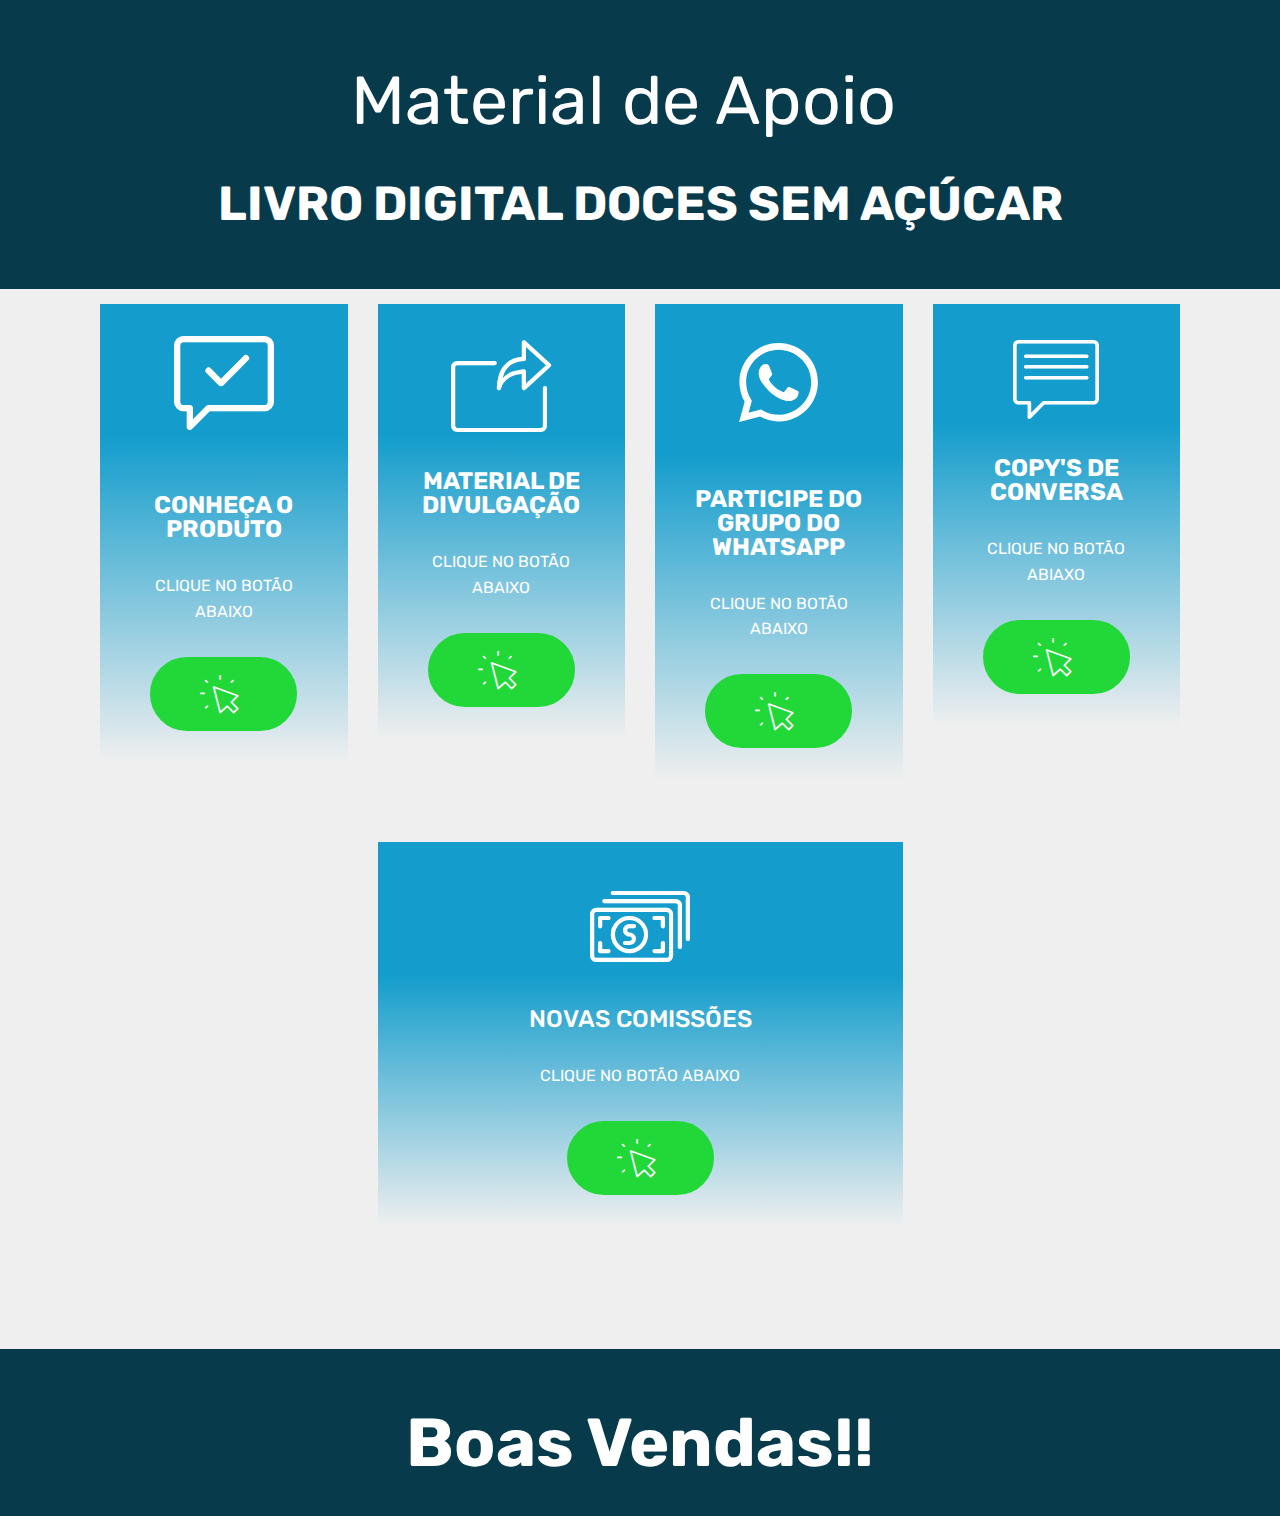
==== index.html @ 4e28b073 "create github pages" ====
<!DOCTYPE html>
<html >
<head>
  <!-- Site made with Mobirise Website Builder v4.8.10, https://mobirise.com -->
  <meta charset="UTF-8">
  <meta http-equiv="X-UA-Compatible" content="IE=edge">
  <meta name="generator" content="Mobirise v4.8.10, mobirise.com">
  <meta name="viewport" content="width=device-width, initial-scale=1, minimum-scale=1">
  <link rel="shortcut icon" href="assets/images/capa-whats-128x127.png" type="image/x-icon">
  <meta name="description" content="">
  <title>INÍCIO</title>
  <link rel="stylesheet" href="assets/web/assets/mobirise-icons/mobirise-icons.css">
  <link rel="stylesheet" href="assets/web/assets/mobirise-icons-bold/mobirise-icons-bold.css">
  <link rel="stylesheet" href="assets/tether/tether.min.css">
  <link rel="stylesheet" href="assets/bootstrap/css/bootstrap.min.css">
  <link rel="stylesheet" href="assets/bootstrap/css/bootstrap-grid.min.css">
  <link rel="stylesheet" href="assets/bootstrap/css/bootstrap-reboot.min.css">
  <link rel="stylesheet" href="assets/socicon/css/styles.css">
  <link rel="stylesheet" href="assets/theme/css/style.css">
  <link rel="stylesheet" href="assets/mobirise/css/mbr-additional.css" type="text/css">
  
  
  
</head>
<body>
  <section class="header6 cid-rafMQhbK3E" id="header6-0">

    

    

    <div class="container">
        <div class="row justify-content-md-center">
            <div class="mbr-white col-md-10">
                <h1 class="mbr-section-title align-center mbr-bold pb-3 mbr-fonts-style display-1"><span style="font-weight: normal;">Material de Apoio &nbsp;</span></h1>
                <p class="mbr-text align-center pb-3 mbr-fonts-style display-2"><strong>
                    LIVRO DIGITAL DOCES SEM AÇÚCAR</strong></p>
                
            </div>
        </div>
    </div>

    
</section>

<section class="engine"><a href="https://mobirise.info/x">css templates</a></section><section class="features8 cid-rnnFSDnAe8" id="features8-l">

    

    

    <div class="container">
        <div class="media-container-row">

            <div class="card  col-12 col-md-6 col-lg-3">
                <div class="card-img">
                    <span class="mbr-iconfont mbrib-cust-feedback" style="color: rgb(255, 255, 255); fill: rgb(255, 255, 255);"></span>
                </div>
                <div class="card-box align-center">
                    <h4 class="card-title mbr-fonts-style display-5"><strong><br></strong><strong>CONHEÇA O PRODUTO</strong></h4>
                    <p class="mbr-text mbr-fonts-style display-7">CLIQUE NO BOTÃO ABAIXO</p>
                    <div class="mbr-section-btn text-center"><a href="page2.html" class="btn btn-primary display-5" target="_blank"><span class="mbri-cursor-click mbr-iconfont mbr-iconfont-btn"></span></a></div>
                </div>
            </div>

            <div class="card  col-12 col-md-6 col-lg-3">
                <div class="card-img">
                    <span class="mbr-iconfont mbri-share"></span>
                </div>
                <div class="card-box align-center">
                    <h4 class="card-title mbr-fonts-style display-5"><strong>MATERIAL DE DIVULGAÇÃO</strong></h4>
                    <p class="mbr-text mbr-fonts-style display-7">
                       CLIQUE NO BOTÃO ABAIXO</p>
                    <div class="mbr-section-btn text-center"><a href="https://drive.google.com/open?id=1034_V_JRav3kdyTgmkPBd9YneUHSUK59" class="btn btn-primary display-5" target="_blank"><span class="mbri-cursor-click mbr-iconfont mbr-iconfont-btn"></span></a></div>
                </div>
            </div>

            <div class="card  col-12 col-md-6 col-lg-3">
                <div class="card-img">
                    <span class="mbr-iconfont socicon-whatsapp socicon" style="font-size: 79px;"></span>
                </div>
                <div class="card-box align-center">
                    <h4 class="card-title mbr-fonts-style display-5"><strong>PARTICIPE DO GRUPO DO WHATSAPP</strong></h4>
                    <p class="mbr-text mbr-fonts-style display-7">
                       CLIQUE NO BOTÃO ABAIXO</p>
                    <div class="mbr-section-btn text-center"><a href="https://chat.whatsapp.com/KhTKOtwHlENETeVTt1AM4Q " class="btn btn-primary display-5" target="_blank"><span class="mbri-cursor-click mbr-iconfont mbr-iconfont-btn"></span></a></div>
                </div>
            </div>

            <div class="card  col-12 col-md-6 col-lg-3">
                <div class="card-img">
                    <span class="mbr-iconfont mbri-chat" style="font-size: 86px;"></span>
                </div>
                <div class="card-box align-center">
                    <h4 class="card-title mbr-fonts-style display-5"><strong>COPY'S DE CONVERSA</strong></h4>
                    <p class="mbr-text mbr-fonts-style display-7">
                       CLIQUE NO BOTÃO ABIAXO</p>
                    <div class="mbr-section-btn text-center"><a href="page1.html" class="btn btn-primary display-5" target="_blank"><span class="mbri-cursor-click mbr-iconfont mbr-iconfont-btn"></span></a></div>
                </div>
            </div>
        </div>
    </div>
</section>

<section class="features8 cid-rns44a1YIl" id="features8-x">

    

    

    <div class="container">
        <div class="media-container-row">

            <div class="card  col-12 col-md-6">
                <div class="card-img">
                    <span class="mbr-iconfont mbri-cash"></span>
                </div>
                <div class="card-box align-center">
                    <h4 class="card-title mbr-fonts-style display-5">
                        NOVAS COMISSÕES</h4>
                    <p class="mbr-text mbr-fonts-style display-7">
                       CLIQUE NO BOTÃO ABAIXO</p>
                    <div class="mbr-section-btn text-center"><a href="http://mon.net.br/at83p" class="btn btn-primary display-5" target="_blank"><span class="mbri-cursor-click mbr-iconfont mbr-iconfont-btn"></span></a></div>
                </div>
            </div>

            

            

            
        </div>
    </div>
</section>

<section class="mbr-section content5 cid-ragQGUUeMV" id="content5-6">

    

    

    <div class="container">
        <div class="media-container-row">
            <div class="title col-12 col-md-8">
                <h2 class="align-center mbr-bold mbr-white pb-3 mbr-fonts-style display-1">Boas Vendas!!</h2>
                
                
                
            </div>
        </div>
    </div>
</section>


  <script src="assets/web/assets/jquery/jquery.min.js"></script>
  <script src="assets/popper/popper.min.js"></script>
  <script src="assets/tether/tether.min.js"></script>
  <script src="assets/bootstrap/js/bootstrap.min.js"></script>
  <script src="assets/smoothscroll/smooth-scroll.js"></script>
  <script src="assets/theme/js/script.js"></script>
  
  
</body>
</html>
---- assets/web/assets/mobirise-icons/mobirise-icons.css ----
@font-face {
  font-family: 'MobiriseIcons';
  src:  url('mobirise-icons.eot?spat4u');
  src:  url('mobirise-icons.eot?spat4u#iefix') format('embedded-opentype'),
    url('mobirise-icons.ttf?spat4u') format('truetype'),
    url('mobirise-icons.woff?spat4u') format('woff'),
    url('mobirise-icons.svg?spat4u#MobiriseIcons') format('svg');
  font-weight: normal;
  font-style: normal;
}

[class^="mbri-"], [class*=" mbri-"] {
  /* use !important to prevent issues with browser extensions that change fonts */
  font-family: MobiriseIcons !important;
  speak: none;
  font-style: normal;
  font-weight: normal;
  font-variant: normal;
  text-transform: none;
  line-height: 1;

  /* Better Font Rendering =========== */
  -webkit-font-smoothing: antialiased;
  -moz-osx-font-smoothing: grayscale;
}

.mbri-add-submenu:before {
  content: "\e900";
}
.mbri-alert:before {
  content: "\e901";
}
.mbri-align-center:before {
  content: "\e902";
}
.mbri-align-justify:before {
  content: "\e903";
}
.mbri-align-left:before {
  content: "\e904";
}
.mbri-align-right:before {
  content: "\e905";
}
.mbri-android:before {
  content: "\e906";
}
.mbri-apple:before {
  content: "\e907";
}
.mbri-arrow-down:before {
  content: "\e908";
}
.mbri-arrow-next:before {
  content: "\e909";
}
.mbri-arrow-prev:before {
  content: "\e90a";
}
.mbri-arrow-up:before {
  content: "\e90b";
}
.mbri-bold:before {
  content: "\e90c";
}
.mbri-bookmark:before {
  content: "\e90d";
}
.mbri-bootstrap:before {
  content: "\e90e";
}
.mbri-briefcase:before {
  content: "\e90f";
}
.mbri-browse:before {
  content: "\e910";
}
.mbri-bulleted-list:before {
  content: "\e911";
}
.mbri-calendar:before {
  content: "\e912";
}
.mbri-camera:before {
  content: "\e913";
}
.mbri-cart-add:before {
  content: "\e914";
}
.mbri-cart-full:before {
  content: "\e915";
}
.mbri-cash:before {
  content: "\e916";
}
.mbri-change-style:before {
  content: "\e917";
}
.mbri-chat:before {
  content: "\e918";
}
.mbri-clock:before {
  content: "\e919";
}
.mbri-close:before {
  content: "\e91a";
}
.mbri-cloud:before {
  content: "\e91b";
}
.mbri-code:before {
  content: "\e91c";
}
.mbri-contact-form:before {
  content: "\e91d";
}
.mbri-credit-card:before {
  content: "\e91e";
}
.mbri-cursor-click:before {
  content: "\e91f";
}
.mbri-cust-feedback:before {
  content: "\e920";
}
.mbri-database:before {
  content: "\e921";
}
.mbri-delivery:before {
  content: "\e922";
}
.mbri-desktop:before {
  content: "\e923";
}
.mbri-devices:before {
  content: "\e924";
}
.mbri-down:before {
  content: "\e925";
}
.mbri-download:before {
  content: "\e989";
}
.mbri-drag-n-drop:before {
  content: "\e927";
}
.mbri-drag-n-drop2:before {
  content: "\e928";
}
.mbri-edit:before {
  content: "\e929";
}
.mbri-edit2:before {
  content: "\e92a";
}
.mbri-error:before {
  content: "\e92b";
}
.mbri-extension:before {
  content: "\e92c";
}
.mbri-features:before {
  content: "\e92d";
}
.mbri-file:before {
  content: "\e92e";
}
.mbri-flag:before {
  content: "\e92f";
}
.mbri-folder:before {
  content: "\e930";
}
.mbri-gift:before {
  content: "\e931";
}
.mbri-github:before {
  content: "\e932";
}
.mbri-globe:before {
  content: "\e933";
}
.mbri-globe-2:before {
  content: "\e934";
}
.mbri-growing-chart:before {
  content: "\e935";
}
.mbri-hearth:before {
  content: "\e936";
}
.mbri-help:before {
  content: "\e937";
}
.mbri-home:before {
  content: "\e938";
}
.mbri-hot-cup:before {
  content: "\e939";
}
.mbri-idea:before {
  content: "\e93a";
}
.mbri-image-gallery:before {
  content: "\e93b";
}
.mbri-image-slider:before {
  content: "\e93c";
}
.mbri-info:before {
  content: "\e93d";
}
.mbri-italic:before {
  content: "\e93e";
}
.mbri-key:before {
  content: "\e93f";
}
.mbri-laptop:before {
  content: "\e940";
}
.mbri-layers:before {
  content: "\e941";
}
.mbri-left-right:before {
  content: "\e942";
}
.mbri-left:before {
  content: "\e943";
}
.mbri-letter:before {
  content: "\e944";
}
.mbri-like:before {
  content: "\e945";
}
.mbri-link:before {
  content: "\e946";
}
.mbri-lock:before {
  content: "\e947";
}
.mbri-login:before {
  content: "\e948";
}
.mbri-logout:before {
  content: "\e949";
}
.mbri-magic-stick:before {
  content: "\e94a";
}
.mbri-map-pin:before {
  content: "\e94b";
}
.mbri-menu:before {
  content: "\e94c";
}
.mbri-mobile:before {
  content: "\e94d";
}
.mbri-mobile2:before {
  content: "\e94e";
}
.mbri-mobirise:before {
  content: "\e94f";
}
.mbri-more-horizontal:before {
  content: "\e950";
}
.mbri-more-vertical:before {
  content: "\e951";
}
.mbri-music:before {
  content: "\e952";
}
.mbri-new-file:before {
  content: "\e953";
}
.mbri-numbered-list:before {
  content: "\e954";
}
.mbri-opened-folder:before {
  content: "\e955";
}
.mbri-pages:before {
  content: "\e956";
}
.mbri-paper-plane:before {
  content: "\e957";
}
.mbri-paperclip:before {
  content: "\e958";
}
.mbri-photo:before {
  content: "\e959";
}
.mbri-photos:before {
  content: "\e95a";
}
.mbri-pin:before {
  content: "\e95b";
}
.mbri-play:before {
  content: "\e95c";
}
.mbri-plus:before {
  content: "\e95d";
}
.mbri-preview:before {
  content: "\e95e";
}
.mbri-print:before {
  content: "\e95f";
}
.mbri-protect:before {
  content: "\e960";
}
.mbri-question:before {
  content: "\e961";
}
.mbri-quote-left:before {
  content: "\e962";
}
.mbri-quote-right:before {
  content: "\e963";
}
.mbri-refresh:before {
  content: "\e964";
}
.mbri-responsive:before {
  content: "\e965";
}
.mbri-right:before {
  content: "\e966";
}
.mbri-rocket:before {
  content: "\e967";
}
.mbri-sad-face:before {
  content: "\e968";
}
.mbri-sale:before {
  content: "\e969";
}
.mbri-save:before {
  content: "\e96a";
}
.mbri-search:before {
  content: "\e96b";
}
.mbri-setting:before {
  content: "\e96c";
}
.mbri-setting2:before {
  content: "\e96d";
}
.mbri-setting3:before {
  content: "\e96e";
}
.mbri-share:before {
  content: "\e96f";
}
.mbri-shopping-bag:before {
  content: "\e970";
}
.mbri-shopping-basket:before {
  content: "\e971";
}
.mbri-shopping-cart:before {
  content: "\e972";
}
.mbri-sites:before {
  content: "\e973";
}
.mbri-smile-face:before {
  content: "\e974";
}
.mbri-speed:before {
  content: "\e975";
}
.mbri-star:before {
  content: "\e976";
}
.mbri-success:before {
  content: "\e977";
}
.mbri-sun:before {
  content: "\e978";
}
.mbri-sun2:before {
  content: "\e979";
}
.mbri-tablet:before {
  content: "\e97a";
}
.mbri-tablet-vertical:before {
  content: "\e97b";
}
.mbri-target:before {
  content: "\e97c";
}
.mbri-timer:before {
  content: "\e97d";
}
.mbri-to-ftp:before {
  content: "\e97e";
}
.mbri-to-local-drive:before {
  content: "\e97f";
}
.mbri-touch-swipe:before {
  content: "\e980";
}
.mbri-touch:before {
  content: "\e981";
}
.mbri-trash:before {
  content: "\e982";
}
.mbri-underline:before {
  content: "\e983";
}
.mbri-unlink:before {
  content: "\e984";
}
.mbri-unlock:before {
  content: "\e985";
}
.mbri-up-down:before {
  content: "\e986";
}
.mbri-up:before {
  content: "\e987";
}
.mbri-update:before {
  content: "\e988";
}
.mbri-upload:before {
 content: "\e926"; 
}
.mbri-user:before {
  content: "\e98a";
}
.mbri-user2:before {
  content: "\e98b";
}
.mbri-users:before {
  content: "\e98c";
}
.mbri-video:before {
  content: "\e98d";
}
.mbri-video-play:before {
  content: "\e98e";
}
.mbri-watch:before {
  content: "\e98f";
}
.mbri-website-theme:before {
  content: "\e990";
}
.mbri-wifi:before {
  content: "\e991";
}
.mbri-windows:before {
  content: "\e992";
}
.mbri-zoom-out:before {
  content: "\e993";
}
.mbri-redo:before {
  content: "\e994";
}
.mbri-undo:before {
  content: "\e995";
}
---- assets/web/assets/mobirise-icons-bold/mobirise-icons-bold.css ----
@font-face {
  font-family: 'mobirise-icons-bold';
  src:  url('mobirise-icons-bold.eot?m1l4yr');
  src:  url('mobirise-icons-bold.eot?m1l4yr#iefix') format('embedded-opentype'),
    url('mobirise-icons-bold.ttf?m1l4yr') format('truetype'),
    url('mobirise-icons-bold.woff?m1l4yr') format('woff'),
    url('mobirise-icons-bold.svg?m1l4yr#mobirise-icons-bold') format('svg');
  font-weight: normal;
  font-style: normal;
}

[class^="mbrib-"], [class*="mbrib-"] {
  /* use !important to prevent issues with browser extensions that change fonts */
  font-family: 'mobirise-icons-bold' !important;
  speak: none;
  font-style: normal;
  font-weight: normal;
  font-variant: normal;
  text-transform: none;
  line-height: 1;

  /* Better Font Rendering =========== */
  -webkit-font-smoothing: antialiased;
  -moz-osx-font-smoothing: grayscale;
}

.mbrib-add-submenu:before {
  content: "\e900";
}
.mbrib-alert:before {
  content: "\e901";
}
.mbrib-align-center:before {
  content: "\e902";
}
.mbrib-align-justify:before {
  content: "\e903";
}
.mbrib-align-left:before {
  content: "\e904";
}
.mbrib-align-right:before {
  content: "\e905";
}
.mbrib-android:before {
  content: "\e906";
}
.mbrib-apple:before {
  content: "\e907";
}
.mbrib-arrow-down:before {
  content: "\e908";
}
.mbrib-arrow-next:before {
  content: "\e909";
}
.mbrib-arrow-prev:before {
  content: "\e90a";
}
.mbrib-arrow-up:before {
  content: "\e90b";
}
.mbrib-bold:before {
  content: "\e90c";
}
.mbrib-bookmark:before {
  content: "\e90d";
}
.mbrib-bootstrap:before {
  content: "\e90e";
}
.mbrib-briefcase:before {
  content: "\e90f";
}
.mbrib-browse:before {
  content: "\e910";
}
.mbrib-bulleted-list:before {
  content: "\e911";
}
.mbrib-calendar:before {
  content: "\e912";
}
.mbrib-camera:before {
  content: "\e913";
}
.mbrib-cart-add:before {
  content: "\e914";
}
.mbrib-cart-full:before {
  content: "\e915";
}
.mbrib-cash:before {
  content: "\e916";
}
.mbrib-change-style:before {
  content: "\e917";
}
.mbrib-chat:before {
  content: "\e918";
}
.mbrib-clock:before {
  content: "\e919";
}
.mbrib-close:before {
  content: "\e91a";
}
.mbrib-cloud:before {
  content: "\e91b";
}
.mbrib-code:before {
  content: "\e91c";
}
.mbrib-contact-form:before {
  content: "\e91d";
}
.mbrib-credit-card:before {
  content: "\e91e";
}
.mbrib-cursor-click:before {
  content: "\e91f";
}
.mbrib-cust-feedback:before {
  content: "\e920";
}
.mbrib-database:before {
  content: "\e921";
}
.mbrib-delivery:before {
  content: "\e922";
}
.mbrib-desktop:before {
  content: "\e923";
}
.mbrib-devices:before {
  content: "\e924";
}
.mbrib-down:before {
  content: "\e925";
}
.mbrib-download:before {
  content: "\e926";
}
.mbrib-drag-n-drop:before {
  content: "\e927";
}
.mbrib-drag-n-drop2:before {
  content: "\e928";
}
.mbrib-edit:before {
  content: "\e929";
}
.mbrib-edit2:before {
  content: "\e92a";
}
.mbrib-error:before {
  content: "\e92b";
}
.mbrib-extension:before {
  content: "\e92c";
}
.mbrib-features:before {
  content: "\e92d";
}
.mbrib-file:before {
  content: "\e92e";
}
.mbrib-flag:before {
  content: "\e92f";
}
.mbrib-folder:before {
  content: "\e930";
}
.mbrib-gift:before {
  content: "\e931";
}
.mbrib-github:before {
  content: "\e932";
}
.mbrib-globe-2:before {
  content: "\e933";
}
.mbrib-globe:before {
  content: "\e934";
}
.mbrib-growing-chart:before {
  content: "\e935";
}
.mbrib-hearth:before {
  content: "\e936";
}
.mbrib-help:before {
  content: "\e937";
}
.mbrib-home:before {
  content: "\e938";
}
.mbrib-hot-cup:before {
  content: "\e939";
}
.mbrib-idea:before {
  content: "\e93a";
}
.mbrib-image-gallery:before {
  content: "\e93b";
}
.mbrib-image-slider:before {
  content: "\e93c";
}
.mbrib-info:before {
  content: "\e93d";
}
.mbrib-italic:before {
  content: "\e93e";
}
.mbrib-key:before {
  content: "\e93f";
}
.mbrib-laptop:before {
  content: "\e940";
}
.mbrib-layers:before {
  content: "\e941";
}
.mbrib-left-right:before {
  content: "\e942";
}
.mbrib-left:before {
  content: "\e943";
}
.mbrib-letter:before {
  content: "\e944";
}
.mbrib-like:before {
  content: "\e945";
}
.mbrib-link:before {
  content: "\e946";
}
.mbrib-lock:before {
  content: "\e947";
}
.mbrib-login:before {
  content: "\e948";
}
.mbrib-logout:before {
  content: "\e949";
}
.mbrib-magic-stick:before {
  content: "\e94a";
}
.mbrib-map-pin:before {
  content: "\e94b";
}
.mbrib-menu:before {
  content: "\e94c";
}
.mbrib-mobile:before {
  content: "\e94d";
}
.mbrib-mobile2:before {
  content: "\e94e";
}
.mbrib-mobirise:before {
  content: "\e94f";
}
.mbrib-more-horizontal:before {
  content: "\e950";
}
.mbrib-more-vertical:before {
  content: "\e951";
}
.mbrib-music:before {
  content: "\e952";
}
.mbrib-new-file:before {
  content: "\e953";
}
.mbrib-numbered-list:before {
  content: "\e954";
}
.mbrib-opened-folder:before {
  content: "\e955";
}
.mbrib-pages:before {
  content: "\e956";
}
.mbrib-paper-plane:before {
  content: "\e957";
}
.mbrib-paperclip:before {
  content: "\e958";
}
.mbrib-photo:before {
  content: "\e959";
}
.mbrib-photos:before {
  content: "\e95a";
}
.mbrib-pin:before {
  content: "\e95b";
}
.mbrib-play:before {
  content: "\e95c";
}
.mbrib-plus:before {
  content: "\e95d";
}
.mbrib-preview:before {
  content: "\e95e";
}
.mbrib-print:before {
  content: "\e95f";
}
.mbrib-protect:before {
  content: "\e960";
}
.mbrib-question:before {
  content: "\e961";
}
.mbrib-quote-left:before {
  content: "\e962";
}
.mbrib-quote-right:before {
  content: "\e963";
}
.mbrib-redo:before {
  content: "\e964";
}
.mbrib-refresh:before {
  content: "\e965";
}
.mbrib-responsive:before {
  content: "\e966";
}
.mbrib-right:before {
  content: "\e967";
}
.mbrib-rocket:before {
  content: "\e968";
}
.mbrib-sad-face:before {
  content: "\e969";
}
.mbrib-sale:before {
  content: "\e96a";
}
.mbrib-save:before {
  content: "\e96b";
}
.mbrib-search:before {
  content: "\e96c";
}
.mbrib-setting:before {
  content: "\e96d";
}
.mbrib-setting2:before {
  content: "\e96e";
}
.mbrib-setting3:before {
  content: "\e96f";
}
.mbrib-share:before {
  content: "\e970";
}
.mbrib-shopping-bag:before {
  content: "\e971";
}
.mbrib-shopping-basket:before {
  content: "\e972";
}
.mbrib-shopping-cart:before {
  content: "\e973";
}
.mbrib-sites:before {
  content: "\e974";
}
.mbrib-smile-face:before {
  content: "\e975";
}
.mbrib-speed:before {
  content: "\e976";
}
.mbrib-star:before {
  content: "\e977";
}
.mbrib-success:before {
  content: "\e978";
}
.mbrib-sun:before {
  content: "\e979";
}
.mbrib-sun2:before {
  content: "\e97a";
}
.mbrib-tablet-vertical:before {
  content: "\e97b";
}
.mbrib-tablet:before {
  content: "\e97c";
}
.mbrib-target:before {
  content: "\e97d";
}
.mbrib-timer:before {
  content: "\e97e";
}
.mbrib-to-ftp:before {
  content: "\e97f";
}
.mbrib-to-local-drive:before {
  content: "\e980";
}
.mbrib-touch-swipe:before {
  content: "\e981";
}
.mbrib-touch:before {
  content: "\e982";
}
.mbrib-trash:before {
  content: "\e983";
}
.mbrib-underline:before {
  content: "\e984";
}
.mbrib-undo:before {
  content: "\e985";
}
.mbrib-unlink:before {
  content: "\e986";
}
.mbrib-unlock:before {
  content: "\e987";
}
.mbrib-up-down:before {
  content: "\e988";
}
.mbrib-up:before {
  content: "\e989";
}
.mbrib-update:before {
  content: "\e98a";
}
.mbrib-upload:before {
  content: "\e98b";
}
.mbrib-user:before {
  content: "\e98c";
}
.mbrib-user2:before {
  content: "\e98d";
}
.mbrib-users:before {
  content: "\e98e";
}
.mbrib-video-play:before {
  content: "\e98f";
}
.mbrib-video:before {
  content: "\e990";
}
.mbrib-watch:before {
  content: "\e991";
}
.mbrib-website-theme:before {
  content: "\e992";
}
.mbrib-wifi:before {
  content: "\e993";
}
.mbrib-windows:before {
  content: "\e994";
}
.mbrib-zoom-out:before {
  content: "\e995";
}
---- assets/socicon/css/styles.css ----
@charset "UTF-8";

@font-face {
  font-family: "socicon";
  src:url("../fonts/socicon.eot");
  src:url("../fonts/socicon.eot?#iefix") format("embedded-opentype"),
    url("../fonts/socicon.woff") format("woff"),
    url("../fonts/socicon.ttf") format("truetype"),
    url("../fonts/socicon.svg#socicon") format("svg");
  font-weight: normal;
  font-style: normal;

}

[data-icon]:before {
  font-family: "socicon" !important;
  content: attr(data-icon);
  font-style: normal !important;
  font-weight: normal !important;
  font-variant: normal !important;
  text-transform: none !important;
  speak: none;
  line-height: 1;
  -webkit-font-smoothing: antialiased;
  -moz-osx-font-smoothing: grayscale;
}

[class^="socicon-"]:before,
[class*=" socicon-"]:before {
  font-family: "socicon" !important;
  font-style: normal !important;
  font-weight: normal !important;
  font-variant: normal !important;
  text-transform: none !important;
  speak: none;
  line-height: 1;
  -webkit-font-smoothing: antialiased;
  -moz-osx-font-smoothing: grayscale;
}

.socicon-modelmayhem:before {
  content: "\e000";
}
.socicon-mixcloud:before {
  content: "\e001";
}
.socicon-drupal:before {
  content: "\e002";
}
.socicon-swarm:before {
  content: "\e003";
}
.socicon-istock:before {
  content: "\e004";
}
.socicon-yammer:before {
  content: "\e005";
}
.socicon-ello:before {
  content: "\e006";
}
.socicon-stackoverflow:before {
  content: "\e007";
}
.socicon-persona:before {
  content: "\e008";
}
.socicon-triplej:before {
  content: "\e009";
}
.socicon-houzz:before {
  content: "\e00a";
}
.socicon-rss:before {
  content: "\e00b";
}
.socicon-paypal:before {
  content: "\e00c";
}
.socicon-odnoklassniki:before {
  content: "\e00d";
}
.socicon-airbnb:before {
  content: "\e00e";
}
.socicon-periscope:before {
  content: "\e00f";
}
.socicon-outlook:before {
  content: "\e010";
}
.socicon-coderwall:before {
  content: "\e011";
}
.socicon-tripadvisor:before {
  content: "\e012";
}
.socicon-appnet:before {
  content: "\e013";
}
.socicon-goodreads:before {
  content: "\e014";
}
.socicon-tripit:before {
  content: "\e015";
}
.socicon-lanyrd:before {
  content: "\e016";
}
.socicon-slideshare:before {
  content: "\e017";
}
.socicon-buffer:before {
  content: "\e018";
}
.socicon-disqus:before {
  content: "\e019";
}
.socicon-vkontakte:before {
  content: "\e01a";
}
.socicon-whatsapp:before {
  content: "\e01b";
}
.socicon-patreon:before {
  content: "\e01c";
}
.socicon-storehouse:before {
  content: "\e01d";
}
.socicon-pocket:before {
  content: "\e01e";
}
.socicon-mail:before {
  content: "\e01f";
}
.socicon-blogger:before {
  content: "\e020";
}
.socicon-technorati:before {
  content: "\e021";
}
.socicon-reddit:before {
  content: "\e022";
}
.socicon-dribbble:before {
  content: "\e023";
}
.socicon-stumbleupon:before {
  content: "\e024";
}
.socicon-digg:before {
  content: "\e025";
}
.socicon-envato:before {
  content: "\e026";
}
.socicon-behance:before {
  content: "\e027";
}
.socicon-delicious:before {
  content: "\e028";
}
.socicon-deviantart:before {
  content: "\e029";
}
.socicon-forrst:before {
  content: "\e02a";
}
.socicon-play:before {
  content: "\e02b";
}
.socicon-zerply:before {
  content: "\e02c";
}
.socicon-wikipedia:before {
  content: "\e02d";
}
.socicon-apple:before {
  content: "\e02e";
}
.socicon-flattr:before {
  content: "\e02f";
}
.socicon-github:before {
  content: "\e030";
}
.socicon-renren:before {
  content: "\e031";
}
.socicon-friendfeed:before {
  content: "\e032";
}
.socicon-newsvine:before {
  content: "\e033";
}
.socicon-identica:before {
  content: "\e034";
}
.socicon-bebo:before {
  content: "\e035";
}
.socicon-zynga:before {
  content: "\e036";
}
.socicon-steam:before {
  content: "\e037";
}
.socicon-xbox:before {
  content: "\e038";
}
.socicon-windows:before {
  content: "\e039";
}
.socicon-qq:before {
  content: "\e03a";
}
.socicon-douban:before {
  content: "\e03b";
}
.socicon-meetup:before {
  content: "\e03c";
}
.socicon-playstation:before {
  content: "\e03d";
}
.socicon-android:before {
  content: "\e03e";
}
.socicon-snapchat:before {
  content: "\e03f";
}
.socicon-twitter:before {
  content: "\e040";
}
.socicon-facebook:before {
  content: "\e041";
}
.socicon-googleplus:before {
  content: "\e042";
}
.socicon-pinterest:before {
  content: "\e043";
}
.socicon-foursquare:before {
  content: "\e044";
}
.socicon-yahoo:before {
  content: "\e045";
}
.socicon-skype:before {
  content: "\e046";
}
.socicon-yelp:before {
  content: "\e047";
}
.socicon-feedburner:before {
  content: "\e048";
}
.socicon-linkedin:before {
  content: "\e049";
}
.socicon-viadeo:before {
  content: "\e04a";
}
.socicon-xing:before {
  content: "\e04b";
}
.socicon-myspace:before {
  content: "\e04c";
}
.socicon-soundcloud:before {
  content: "\e04d";
}
.socicon-spotify:before {
  content: "\e04e";
}
.socicon-grooveshark:before {
  content: "\e04f";
}
.socicon-lastfm:before {
  content: "\e050";
}
.socicon-youtube:before {
  content: "\e051";
}
.socicon-vimeo:before {
  content: "\e052";
}
.socicon-dailymotion:before {
  content: "\e053";
}
.socicon-vine:before {
  content: "\e054";
}
.socicon-flickr:before {
  content: "\e055";
}
.socicon-500px:before {
  content: "\e056";
}
.socicon-wordpress:before {
  content: "\e058";
}
.socicon-tumblr:before {
  content: "\e059";
}
.socicon-twitch:before {
  content: "\e05a";
}
.socicon-8tracks:before {
  content: "\e05b";
}
.socicon-amazon:before {
  content: "\e05c";
}
.socicon-icq:before {
  content: "\e05d";
}
.socicon-smugmug:before {
  content: "\e05e";
}
.socicon-ravelry:before {
  content: "\e05f";
}
.socicon-weibo:before {
  content: "\e060";
}
.socicon-baidu:before {
  content: "\e061";
}
.socicon-angellist:before {
  content: "\e062";
}
.socicon-ebay:before {
  content: "\e063";
}
.socicon-imdb:before {
  content: "\e064";
}
.socicon-stayfriends:before {
  content: "\e065";
}
.socicon-residentadvisor:before {
  content: "\e066";
}
.socicon-google:before {
  content: "\e067";
}
.socicon-yandex:before {
  content: "\e068";
}
.socicon-sharethis:before {
  content: "\e069";
}
.socicon-bandcamp:before {
  content: "\e06a";
}
.socicon-itunes:before {
  content: "\e06b";
}
.socicon-deezer:before {
  content: "\e06c";
}
.socicon-telegram:before {
  content: "\e06e";
}
.socicon-openid:before {
  content: "\e06f";
}
.socicon-amplement:before {
  content: "\e070";
}
.socicon-viber:before {
  content: "\e071";
}
.socicon-zomato:before {
  content: "\e072";
}
.socicon-draugiem:before {
  content: "\e074";
}
.socicon-endomodo:before {
  content: "\e075";
}
.socicon-filmweb:before {
  content: "\e076";
}
.socicon-stackexchange:before {
  content: "\e077";
}
.socicon-wykop:before {
  content: "\e078";
}
.socicon-teamspeak:before {
  content: "\e079";
}
.socicon-teamviewer:before {
  content: "\e07a";
}
.socicon-ventrilo:before {
  content: "\e07b";
}
.socicon-younow:before {
  content: "\e07c";
}
.socicon-raidcall:before {
  content: "\e07d";
}
.socicon-mumble:before {
  content: "\e07e";
}
.socicon-medium:before {
  content: "\e06d";
}
.socicon-bebee:before {
  content: "\e07f";
}
.socicon-hitbox:before {
  content: "\e080";
}
.socicon-reverbnation:before {
  content: "\e081";
}
.socicon-formulr:before {
  content: "\e082";
}
.socicon-instagram:before {
  content: "\e057";
}
.socicon-battlenet:before {
  content: "\e083";
}
.socicon-chrome:before {
  content: "\e084";
}
.socicon-discord:before {
  content: "\e086";
}
.socicon-issuu:before {
  content: "\e087";
}
.socicon-macos:before {
  content: "\e088";
}
.socicon-firefox:before {
  content: "\e089";
}
.socicon-opera:before {
  content: "\e08d";
}
.socicon-keybase:before {
  content: "\e090";
}
.socicon-alliance:before {
  content: "\e091";
}
.socicon-livejournal:before {
  content: "\e092";
}
.socicon-googlephotos:before {
  content: "\e093";
}
.socicon-horde:before {
  content: "\e094";
}
.socicon-etsy:before {
  content: "\e095";
}
.socicon-zapier:before {
  content: "\e096";
}
.socicon-google-scholar:before {
  content: "\e097";
}
.socicon-researchgate:before {
  content: "\e098";
}
.socicon-wechat:before {
  content: "\e099";
}
.socicon-strava:before {
  content: "\e09a";
}
.socicon-line:before {
  content: "\e09b";
}
.socicon-lyft:before {
  content: "\e09c";
}
.socicon-uber:before {
  content: "\e09d";
}
.socicon-songkick:before {
  content: "\e09e";
}
.socicon-viewbug:before {
  content: "\e09f";
}
.socicon-googlegroups:before {
  content: "\e0a0";
}
.socicon-quora:before {
  content: "\e073";
}
.socicon-diablo:before {
  content: "\e085";
}
.socicon-blizzard:before {
  content: "\e0a1";
}
.socicon-hearthstone:before {
  content: "\e08b";
}
.socicon-heroes:before {
  content: "\e08a";
}
.socicon-overwatch:before {
  content: "\e08c";
}
.socicon-warcraft:before {
  content: "\e08e";
}
.socicon-starcraft:before {
  content: "\e08f";
}
.socicon-beam:before {
  content: "\e0a2";
}
.socicon-curse:before {
  content: "\e0a3";
}
.socicon-player:before {
  content: "\e0a4";
}
.socicon-streamjar:before {
  content: "\e0a5";
}
.socicon-nintendo:before {
  content: "\e0a6";
}
.socicon-hellocoton:before {
  content: "\e0a7";
}
---- assets/theme/css/style.css ----
/*!
 * Mobirise v4 theme (https://mobirise.com/)
 * Copyright 2017 Mobirise
 */
section {
  background-color: #eeeeee; }

section,
.container,
.container-fluid {
  position: relative;
  word-wrap: break-word; }

a.mbr-iconfont:hover {
  text-decoration: none; }

.article .lead p, .article .lead ul, .article .lead ol, .article .lead pre, .article .lead blockquote {
  margin-bottom: 0; }

a {
  font-style: normal;
  font-weight: 400;
  cursor: pointer; }
  a, a:hover {
    text-decoration: none; }

figure {
  margin-bottom: 0; }

body {
  color: #232323; }

h1, h2, h3, h4, h5, h6,
.h1, .h2, .h3, .h4, .h5, .h6,
.display-1, .display-2, .display-3, .display-4 {
  line-height: 1;
  word-break: break-word;
  word-wrap: break-word; }

b, strong {
  font-weight: bold; }

blockquote {
  padding: 10px 0 10px 20px;
  position: relative;
  border-left: 2px solid;
  border-color: #ff3366; }

input:-webkit-autofill, input:-webkit-autofill:hover, input:-webkit-autofill:focus, input:-webkit-autofill:active {
  transition-delay: 9999s;
  transition-property: background-color, color; }

textarea[type="hidden"] {
  display: none; }

body {
  position: relative; }

section {
  background-position: 50% 50%;
  background-repeat: no-repeat;
  background-size: cover; }
  section .mbr-background-video,
  section .mbr-background-video-preview {
    position: absolute;
    bottom: 0;
    left: 0;
    right: 0;
    top: 0; }

.hidden {
  visibility: hidden; }

.mbr-z-index20 {
  z-index: 20; }

/*! Base colors */
.mbr-white {
  color: #ffffff; }

.mbr-black {
  color: #000000; }

.mbr-bg-white {
  background-color: #ffffff; }

.mbr-bg-black {
  background-color: #000000; }

/*! Text-aligns */
.align-left {
  text-align: left; }

.align-center {
  text-align: center; }

.align-right {
  text-align: right; }

@media (max-width: 767px) {
  .align-left, .align-center, .align-right, .mbr-section-btn, .mbr-section-title {
    text-align: center; } }
/*! Font-weight  */
.mbr-light {
  font-weight: 300; }

.mbr-regular {
  font-weight: 400; }

.mbr-semibold {
  font-weight: 500; }

.mbr-bold {
  font-weight: 700; }

/*! Media  */
.media-size-item {
  -webkit-flex: 1 1 auto;
  -moz-flex: 1 1 auto;
  -ms-flex: 1 1 auto;
  -o-flex: 1 1 auto;
  flex: 1 1 auto; }

.media-content {
  -webkit-flex-basis: 100%;
  flex-basis: 100%; }

.media-container-row {
  display: -ms-flexbox;
  display: -webkit-flex;
  display: flex;
  -webkit-flex-direction: row;
  -ms-flex-direction: row;
  flex-direction: row;
  -webkit-flex-wrap: wrap;
  -ms-flex-wrap: wrap;
  flex-wrap: wrap;
  -webkit-justify-content: center;
  -ms-flex-pack: center;
  justify-content: center;
  -webkit-align-content: center;
  -ms-flex-line-pack: center;
  align-content: center;
  -webkit-align-items: start;
  -ms-flex-align: start;
  align-items: start; }
  .media-container-row .media-size-item {
    width: 400px; }

.media-container-column {
  display: -ms-flexbox;
  display: -webkit-flex;
  display: flex;
  -webkit-flex-direction: column;
  -ms-flex-direction: column;
  flex-direction: column;
  -webkit-flex-wrap: wrap;
  -ms-flex-wrap: wrap;
  flex-wrap: wrap;
  -webkit-justify-content: center;
  -ms-flex-pack: center;
  justify-content: center;
  -webkit-align-content: center;
  -ms-flex-line-pack: center;
  align-content: center;
  -webkit-align-items: stretch;
  -ms-flex-align: stretch;
  align-items: stretch; }
  .media-container-column > * {
    width: 100%; }

@media (min-width: 992px) {
  .media-container-row {
    -webkit-flex-wrap: nowrap;
    -ms-flex-wrap: nowrap;
    flex-wrap: nowrap; } }
figure {
  overflow: hidden; }

figure[mbr-media-size] {
  transition: width 0.1s; }

.mbr-figure img, .mbr-figure iframe {
  display: block;
  width: 100%; }

.card {
  background-color: transparent;
  border: none; }

.card-img {
  text-align: center;
  flex-shrink: 0;
  -webkit-flex-shrink: 0; }

.media {
  max-width: 100%;
  margin: 0 auto; }

.mbr-figure {
  -ms-flex-item-align: center;
  -ms-grid-row-align: center;
  -webkit-align-self: center;
  align-self: center; }

.media-container > div {
  max-width: 100%; }

.mbr-figure img, .card-img img {
  width: 100%; }

@media (max-width: 991px) {
  .media-size-item {
    width: auto !important; }

  .media {
    width: auto; }

  .mbr-figure {
    width: 100% !important; } }
/*! Buttons */
.mbr-section-btn {
  margin-left: -.25rem;
  margin-right: -.25rem;
  font-size: 0; }

nav .mbr-section-btn {
  margin-left: 0rem;
  margin-right: 0rem; }

/*! Btn icon margin */
.btn .mbr-iconfont, .btn.btn-sm .mbr-iconfont {
  cursor: pointer;
  margin-right: 0.5rem; }

.btn.btn-md .mbr-iconfont, .btn.btn-md .mbr-iconfont {
  margin-right: 0.8rem; }

.mbr-regular {
  font-weight: 400; }

.mbr-semibold {
  font-weight: 500; }

.mbr-bold {
  font-weight: 700; }

[type="submit"] {
  -webkit-appearance: none; }

/*! Full-screen */
.mbr-fullscreen .mbr-overlay {
  min-height: 100vh; }

.mbr-fullscreen {
  display: flex;
  display: -webkit-flex;
  display: -moz-flex;
  display: -ms-flex;
  display: -o-flex;
  align-items: center;
  -webkit-align-items: center;
  min-height: 100vh;
  padding-top: 3rem;
  padding-bottom: 3rem; }

/*! Map */
.map {
  height: 25rem;
  position: relative; }
  .map iframe {
    width: 100%;
    height: 100%; }

/* Form */
.form-asterisk {
  font-family: initial;
  position: absolute;
  top: -2px;
  font-weight: normal; }

/*! Scroll to top arrow */
.mbr-arrow-up {
  bottom: 25px;
  right: 90px;
  position: fixed;
  text-align: right;
  z-index: 5000;
  color: #ffffff;
  font-size: 32px;
  transform: rotate(180deg);
  -webkit-transform: rotate(180deg); }

.mbr-arrow-up a {
  background: rgba(0, 0, 0, 0.2);
  border-radius: 3px;
  color: #fff;
  display: inline-block;
  height: 60px;
  width: 60px;
  outline-style: none !important;
  position: relative;
  text-decoration: none;
  transition: all .3s ease-in-out;
  cursor: pointer;
  text-align: center; }
  .mbr-arrow-up a:hover {
    background-color: rgba(0, 0, 0, 0.4); }
  .mbr-arrow-up a i {
    line-height: 60px; }

.mbr-arrow-up-icon {
  display: block;
  color: #fff; }

.mbr-arrow-up-icon::before {
  content: "\203a";
  display: inline-block;
  font-family: serif;
  font-size: 32px;
  line-height: 1;
  font-style: normal;
  position: relative;
  top: 6px;
  left: -4px;
  -webkit-transform: rotate(-90deg);
  transform: rotate(-90deg); }

/*! Arrow Down */
.mbr-arrow {
  position: absolute;
  bottom: 45px;
  left: 50%;
  width: 60px;
  height: 60px;
  cursor: pointer;
  background-color: rgba(80, 80, 80, 0.5);
  border-radius: 50%;
  -webkit-transform: translateX(-50%);
  transform: translateX(-50%); }
  .mbr-arrow > a {
    display: inline-block;
    text-decoration: none;
    outline-style: none;
    -webkit-animation: arrowdown 1.7s ease-in-out infinite;
    animation: arrowdown 1.7s ease-in-out infinite; }
    .mbr-arrow > a > i {
      position: absolute;
      top: -2px;
      left: 15px;
      font-size: 2rem; }

@keyframes arrowdown {
  0% {
    transform: translateY(0px);
    -webkit-transform: translateY(0px); }
  50% {
    transform: translateY(-5px);
    -webkit-transform: translateY(-5px); }
  100% {
    transform: translateY(0px);
    -webkit-transform: translateY(0px); } }
@-webkit-keyframes arrowdown {
  0% {
    transform: translateY(0px);
    -webkit-transform: translateY(0px); }
  50% {
    transform: translateY(-5px);
    -webkit-transform: translateY(-5px); }
  100% {
    transform: translateY(0px);
    -webkit-transform: translateY(0px); } }
@media (max-width: 500px) {
  .mbr-arrow-up {
    left: 50%;
    right: auto;
    transform: translateX(-50%) rotate(180deg);
    -webkit-transform: translateX(-50%) rotate(180deg); } }
/*Gradients animation*/
@keyframes gradient-animation {
  from {
    background-position: 0% 100%;
    animation-timing-function: ease-in-out; }
  to {
    background-position: 100% 0%;
    animation-timing-function: ease-in-out; } }
@-webkit-keyframes gradient-animation {
  from {
    background-position: 0% 100%;
    animation-timing-function: ease-in-out; }
  to {
    background-position: 100% 0%;
    animation-timing-function: ease-in-out; } }
.bg-gradient {
  background-size: 200% 200%;
  animation: gradient-animation 5s infinite alternate;
  -webkit-animation: gradient-animation 5s infinite alternate; }

.menu .navbar-brand {
  display: -webkit-flex; }
  .menu .navbar-brand span {
    display: flex;
    display: -webkit-flex; }
  .menu .navbar-brand .navbar-caption-wrap {
    display: -webkit-flex; }
  .menu .navbar-brand .navbar-logo img {
    display: -webkit-flex; }
@media (min-width: 768px) and (max-width: 991px) {
  .menu .navbar-toggleable-sm .navbar-nav {
    display: -webkit-box;
    display: -webkit-flex;
    display: -ms-flexbox; } }
@media (min-width: 992px) {
  .menu .navbar-nav.nav-dropdown {
    display: -webkit-flex; }
  .menu .navbar-toggleable-sm .navbar-collapse {
    display: -webkit-flex !important; } }
@media (max-width: 767px) {
  .menu .navbar-collapse {
    overflow-y: auto;
    max-height: 80vh; }
  .menu .dropdown-menu {
    max-height: 60vh;
    overflow-y: auto; } }

.navbar {
  display: -webkit-flex;
  -webkit-flex-wrap: wrap;
  -webkit-align-items: center;
  -webkit-justify-content: space-between; }

.navbar-collapse {
  -webkit-flex-basis: 100%;
  -webkit-flex-grow: 1;
  -webkit-align-items: center; }

.nav-dropdown .link {
  padding: .667em 1.667em !important;
  margin: 0 !important; }

.nav {
  display: -webkit-flex;
  -webkit-flex-wrap: wrap; }

.row {
  display: -webkit-flex;
  -webkit-flex-wrap: wrap; }

.justify-content-center {
  -webkit-justify-content: center; }

.form-inline {
  display: -webkit-flex;
  -webkit-flex-flow: row wrap;
  -webkit-align-items: center; }

.card-wrapper {
  -webkit-flex: 1; }

.carousel-control {
  z-index: 10;
  display: -webkit-flex;
  -webkit-align-items: center;
  -webkit-justify-content: center; }

.carousel-controls {
  display: -webkit-flex; }

.media {
  display: -webkit-flex; }

/*# sourceMappingURL=style.css.map */
.engine {
	position: absolute;
	text-indent: -2400px;
	text-align: center;
	padding: 0;
	top: 0;
	left: -2400px;
}
---- assets/mobirise/css/mbr-additional.css ----
@import url(https://fonts.googleapis.com/css?family=Rubik:300,300i,400,400i,500,500i,700,700i,900,900i);





body {
  font-style: normal;
  line-height: 1.5;
}
.mbr-section-title {
  font-style: normal;
  line-height: 1.2;
}
.mbr-section-subtitle {
  line-height: 1.3;
}
.mbr-text {
  font-style: normal;
  line-height: 1.6;
}
.display-1 {
  font-family: 'Rubik', sans-serif;
  font-size: 4.25rem;
}
.display-1 > .mbr-iconfont {
  font-size: 6.8rem;
}
.display-2 {
  font-family: 'Rubik', sans-serif;
  font-size: 3rem;
}
.display-2 > .mbr-iconfont {
  font-size: 4.8rem;
}
.display-4 {
  font-family: 'Rubik', sans-serif;
  font-size: 1rem;
}
.display-4 > .mbr-iconfont {
  font-size: 1.6rem;
}
.display-5 {
  font-family: 'Rubik', sans-serif;
  font-size: 1.5rem;
}
.display-5 > .mbr-iconfont {
  font-size: 2.4rem;
}
.display-7 {
  font-family: 'Rubik', sans-serif;
  font-size: 1rem;
}
.display-7 > .mbr-iconfont {
  font-size: 1.6rem;
}
/* ---- Fluid typography for mobile devices ---- */
/* 1.4 - font scale ratio ( bootstrap == 1.42857 ) */
/* 100vw - current viewport width */
/* (48 - 20)  48 == 48rem == 768px, 20 == 20rem == 320px(minimal supported viewport) */
/* 0.65 - min scale variable, may vary */
@media (max-width: 768px) {
  .display-1 {
    font-size: 3.4rem;
    font-size: calc( 2.1374999999999997rem + (4.25 - 2.1374999999999997) * ((100vw - 20rem) / (48 - 20)));
    line-height: calc( 1.4 * (2.1374999999999997rem + (4.25 - 2.1374999999999997) * ((100vw - 20rem) / (48 - 20))));
  }
  .display-2 {
    font-size: 2.4rem;
    font-size: calc( 1.7rem + (3 - 1.7) * ((100vw - 20rem) / (48 - 20)));
    line-height: calc( 1.4 * (1.7rem + (3 - 1.7) * ((100vw - 20rem) / (48 - 20))));
  }
  .display-4 {
    font-size: 0.8rem;
    font-size: calc( 1rem + (1 - 1) * ((100vw - 20rem) / (48 - 20)));
    line-height: calc( 1.4 * (1rem + (1 - 1) * ((100vw - 20rem) / (48 - 20))));
  }
  .display-5 {
    font-size: 1.2rem;
    font-size: calc( 1.175rem + (1.5 - 1.175) * ((100vw - 20rem) / (48 - 20)));
    line-height: calc( 1.4 * (1.175rem + (1.5 - 1.175) * ((100vw - 20rem) / (48 - 20))));
  }
}
/* Buttons */
.btn {
  font-weight: 500;
  border-width: 2px;
  font-style: normal;
  letter-spacing: 1px;
  margin: .4rem .8rem;
  white-space: normal;
  -webkit-transition: all 0.3s ease-in-out;
  -moz-transition: all 0.3s ease-in-out;
  transition: all 0.3s ease-in-out;
  display: inline-flex;
  align-items: center;
  justify-content: center;
  word-break: break-word;
  -webkit-align-items: center;
  -webkit-justify-content: center;
  display: -webkit-inline-flex;
  padding: 1rem 3rem;
  border-radius: 3px;
}
.btn-sm {
  font-weight: 500;
  letter-spacing: 1px;
  -webkit-transition: all 0.3s ease-in-out;
  -moz-transition: all 0.3s ease-in-out;
  transition: all 0.3s ease-in-out;
  padding: 0.6rem 1.5rem;
  border-radius: 3px;
}
.btn-md {
  font-weight: 500;
  letter-spacing: 1px;
  margin: .4rem .8rem !important;
  -webkit-transition: all 0.3s ease-in-out;
  -moz-transition: all 0.3s ease-in-out;
  transition: all 0.3s ease-in-out;
  padding: 1rem 3rem;
  border-radius: 3px;
}
.btn-lg {
  font-weight: 500;
  letter-spacing: 1px;
  margin: .4rem .8rem !important;
  -webkit-transition: all 0.3s ease-in-out;
  -moz-transition: all 0.3s ease-in-out;
  transition: all 0.3s ease-in-out;
  padding: 1.2rem 3.2rem;
  border-radius: 3px;
}
.bg-primary {
  background-color: #22d839 !important;
}
.bg-success {
  background-color: #f7ed4a !important;
}
.bg-info {
  background-color: #82786e !important;
}
.bg-warning {
  background-color: #879a9f !important;
}
.bg-danger {
  background-color: #b1a374 !important;
}
.btn-primary,
.btn-primary:active {
  background-color: #22d839 !important;
  border-color: #22d839 !important;
  color: #ffffff !important;
}
.btn-primary:hover,
.btn-primary:focus,
.btn-primary.focus,
.btn-primary.active {
  color: #ffffff !important;
  background-color: #189628 !important;
  border-color: #189628 !important;
}
.btn-primary.disabled,
.btn-primary:disabled {
  color: #ffffff !important;
  background-color: #189628 !important;
  border-color: #189628 !important;
}
.btn-secondary,
.btn-secondary:active {
  background-color: #ff3366 !important;
  border-color: #ff3366 !important;
  color: #ffffff !important;
}
.btn-secondary:hover,
.btn-secondary:focus,
.btn-secondary.focus,
.btn-secondary.active {
  color: #ffffff !important;
  background-color: #e50039 !important;
  border-color: #e50039 !important;
}
.btn-secondary.disabled,
.btn-secondary:disabled {
  color: #ffffff !important;
  background-color: #e50039 !important;
  border-color: #e50039 !important;
}
.btn-info,
.btn-info:active {
  background-color: #82786e !important;
  border-color: #82786e !important;
  color: #ffffff !important;
}
.btn-info:hover,
.btn-info:focus,
.btn-info.focus,
.btn-info.active {
  color: #ffffff !important;
  background-color: #59524b !important;
  border-color: #59524b !important;
}
.btn-info.disabled,
.btn-info:disabled {
  color: #ffffff !important;
  background-color: #59524b !important;
  border-color: #59524b !important;
}
.btn-success,
.btn-success:active {
  background-color: #f7ed4a !important;
  border-color: #f7ed4a !important;
  color: #3f3c03 !important;
}
.btn-success:hover,
.btn-success:focus,
.btn-success.focus,
.btn-success.active {
  color: #3f3c03 !important;
  background-color: #eadd0a !important;
  border-color: #eadd0a !important;
}
.btn-success.disabled,
.btn-success:disabled {
  color: #3f3c03 !important;
  background-color: #eadd0a !important;
  border-color: #eadd0a !important;
}
.btn-warning,
.btn-warning:active {
  background-color: #879a9f !important;
  border-color: #879a9f !important;
  color: #ffffff !important;
}
.btn-warning:hover,
.btn-warning:focus,
.btn-warning.focus,
.btn-warning.active {
  color: #ffffff !important;
  background-color: #617479 !important;
  border-color: #617479 !important;
}
.btn-warning.disabled,
.btn-warning:disabled {
  color: #ffffff !important;
  background-color: #617479 !important;
  border-color: #617479 !important;
}
.btn-danger,
.btn-danger:active {
  background-color: #b1a374 !important;
  border-color: #b1a374 !important;
  color: #ffffff !important;
}
.btn-danger:hover,
.btn-danger:focus,
.btn-danger.focus,
.btn-danger.active {
  color: #ffffff !important;
  background-color: #8b7d4e !important;
  border-color: #8b7d4e !important;
}
.btn-danger.disabled,
.btn-danger:disabled {
  color: #ffffff !important;
  background-color: #8b7d4e !important;
  border-color: #8b7d4e !important;
}
.btn-white {
  color: #333333 !important;
}
.btn-white,
.btn-white:active {
  background-color: #ffffff !important;
  border-color: #ffffff !important;
  color: #808080 !important;
}
.btn-white:hover,
.btn-white:focus,
.btn-white.focus,
.btn-white.active {
  color: #808080 !important;
  background-color: #d9d9d9 !important;
  border-color: #d9d9d9 !important;
}
.btn-white.disabled,
.btn-white:disabled {
  color: #808080 !important;
  background-color: #d9d9d9 !important;
  border-color: #d9d9d9 !important;
}
.btn-black,
.btn-black:active {
  background-color: #333333 !important;
  border-color: #333333 !important;
  color: #ffffff !important;
}
.btn-black:hover,
.btn-black:focus,
.btn-black.focus,
.btn-black.active {
  color: #ffffff !important;
  background-color: #0d0d0d !important;
  border-color: #0d0d0d !important;
}
.btn-black.disabled,
.btn-black:disabled {
  color: #ffffff !important;
  background-color: #0d0d0d !important;
  border-color: #0d0d0d !important;
}
.btn-primary-outline,
.btn-primary-outline:active {
  background: none;
  border-color: #148022;
  color: #148022;
}
.btn-primary-outline:hover,
.btn-primary-outline:focus,
.btn-primary-outline.focus,
.btn-primary-outline.active {
  color: #ffffff;
  background-color: #22d839;
  border-color: #22d839;
}
.btn-primary-outline.disabled,
.btn-primary-outline:disabled {
  color: #ffffff !important;
  background-color: #22d839 !important;
  border-color: #22d839 !important;
}
.btn-secondary-outline,
.btn-secondary-outline:active {
  background: none;
  border-color: #cc0033;
  color: #cc0033;
}
.btn-secondary-outline:hover,
.btn-secondary-outline:focus,
.btn-secondary-outline.focus,
.btn-secondary-outline.active {
  color: #ffffff;
  background-color: #ff3366;
  border-color: #ff3366;
}
.btn-secondary-outline.disabled,
.btn-secondary-outline:disabled {
  color: #ffffff !important;
  background-color: #ff3366 !important;
  border-color: #ff3366 !important;
}
.btn-info-outline,
.btn-info-outline:active {
  background: none;
  border-color: #4b453f;
  color: #4b453f;
}
.btn-info-outline:hover,
.btn-info-outline:focus,
.btn-info-outline.focus,
.btn-info-outline.active {
  color: #ffffff;
  background-color: #82786e;
  border-color: #82786e;
}
.btn-info-outline.disabled,
.btn-info-outline:disabled {
  color: #ffffff !important;
  background-color: #82786e !important;
  border-color: #82786e !important;
}
.btn-success-outline,
.btn-success-outline:active {
  background: none;
  border-color: #d2c609;
  color: #d2c609;
}
.btn-success-outline:hover,
.btn-success-outline:focus,
.btn-success-outline.focus,
.btn-success-outline.active {
  color: #3f3c03;
  background-color: #f7ed4a;
  border-color: #f7ed4a;
}
.btn-success-outline.disabled,
.btn-success-outline:disabled {
  color: #3f3c03 !important;
  background-color: #f7ed4a !important;
  border-color: #f7ed4a !important;
}
.btn-warning-outline,
.btn-warning-outline:active {
  background: none;
  border-color: #55666b;
  color: #55666b;
}
.btn-warning-outline:hover,
.btn-warning-outline:focus,
.btn-warning-outline.focus,
.btn-warning-outline.active {
  color: #ffffff;
  background-color: #879a9f;
  border-color: #879a9f;
}
.btn-warning-outline.disabled,
.btn-warning-outline:disabled {
  color: #ffffff !important;
  background-color: #879a9f !important;
  border-color: #879a9f !important;
}
.btn-danger-outline,
.btn-danger-outline:active {
  background: none;
  border-color: #7a6e45;
  color: #7a6e45;
}
.btn-danger-outline:hover,
.btn-danger-outline:focus,
.btn-danger-outline.focus,
.btn-danger-outline.active {
  color: #ffffff;
  background-color: #b1a374;
  border-color: #b1a374;
}
.btn-danger-outline.disabled,
.btn-danger-outline:disabled {
  color: #ffffff !important;
  background-color: #b1a374 !important;
  border-color: #b1a374 !important;
}
.btn-black-outline,
.btn-black-outline:active {
  background: none;
  border-color: #000000;
  color: #000000;
}
.btn-black-outline:hover,
.btn-black-outline:focus,
.btn-black-outline.focus,
.btn-black-outline.active {
  color: #ffffff;
  background-color: #333333;
  border-color: #333333;
}
.btn-black-outline.disabled,
.btn-black-outline:disabled {
  color: #ffffff !important;
  background-color: #333333 !important;
  border-color: #333333 !important;
}
.btn-white-outline,
.btn-white-outline:active,
.btn-white-outline.active {
  background: none;
  border-color: #ffffff;
  color: #ffffff;
}
.btn-white-outline:hover,
.btn-white-outline:focus,
.btn-white-outline.focus {
  color: #333333;
  background-color: #ffffff;
  border-color: #ffffff;
}
.text-primary {
  color: #22d839 !important;
}
.text-secondary {
  color: #ff3366 !important;
}
.text-success {
  color: #f7ed4a !important;
}
.text-info {
  color: #82786e !important;
}
.text-warning {
  color: #879a9f !important;
}
.text-danger {
  color: #b1a374 !important;
}
.text-white {
  color: #ffffff !important;
}
.text-black {
  color: #000000 !important;
}
a.text-primary:hover,
a.text-primary:focus {
  color: #148022 !important;
}
a.text-secondary:hover,
a.text-secondary:focus {
  color: #cc0033 !important;
}
a.text-success:hover,
a.text-success:focus {
  color: #d2c609 !important;
}
a.text-info:hover,
a.text-info:focus {
  color: #4b453f !important;
}
a.text-warning:hover,
a.text-warning:focus {
  color: #55666b !important;
}
a.text-danger:hover,
a.text-danger:focus {
  color: #7a6e45 !important;
}
a.text-white:hover,
a.text-white:focus {
  color: #b3b3b3 !important;
}
a.text-black:hover,
a.text-black:focus {
  color: #4d4d4d !important;
}
.alert-success {
  background-color: #70c770;
}
.alert-info {
  background-color: #82786e;
}
.alert-warning {
  background-color: #879a9f;
}
.alert-danger {
  background-color: #b1a374;
}
.mbr-section-btn a.btn:not(.btn-form) {
  border-radius: 100px;
}
.mbr-section-btn a.btn:not(.btn-form):hover,
.mbr-section-btn a.btn:not(.btn-form):focus {
  box-shadow: none !important;
}
.mbr-section-btn a.btn:not(.btn-form):hover,
.mbr-section-btn a.btn:not(.btn-form):focus {
  box-shadow: 0 10px 40px 0 rgba(0, 0, 0, 0.2) !important;
  -webkit-box-shadow: 0 10px 40px 0 rgba(0, 0, 0, 0.2) !important;
}
.mbr-gallery-filter li a {
  border-radius: 100px !important;
}
.mbr-gallery-filter li.active .btn {
  background-color: #22d839;
  border-color: #22d839;
  color: #ffffff;
}
.mbr-gallery-filter li.active .btn:focus {
  box-shadow: none;
}
.nav-tabs .nav-link {
  border-radius: 100px !important;
}
.btn-form {
  border-radius: 0;
}
.btn-form:hover {
  cursor: pointer;
}
a,
a:hover {
  color: #22d839;
}
.mbr-plan-header.bg-primary .mbr-plan-subtitle,
.mbr-plan-header.bg-primary .mbr-plan-price-desc {
  color: #cff7d4;
}
.mbr-plan-header.bg-success .mbr-plan-subtitle,
.mbr-plan-header.bg-success .mbr-plan-price-desc {
  color: #ffffff;
}
.mbr-plan-header.bg-info .mbr-plan-subtitle,
.mbr-plan-header.bg-info .mbr-plan-price-desc {
  color: #beb8b2;
}
.mbr-plan-header.bg-warning .mbr-plan-subtitle,
.mbr-plan-header.bg-warning .mbr-plan-price-desc {
  color: #ced6d8;
}
.mbr-plan-header.bg-danger .mbr-plan-subtitle,
.mbr-plan-header.bg-danger .mbr-plan-price-desc {
  color: #dfd9c6;
}
/* Scroll to top button*/
.scrollToTop_wraper {
  display: none;
}
#scrollToTop a i:before {
  content: '';
  position: absolute;
  height: 40%;
  top: 25%;
  background: #fff;
  width: 2px;
  left: calc(50% - 1px);
}
#scrollToTop a i:after {
  content: '';
  position: absolute;
  display: block;
  border-top: 2px solid #fff;
  border-right: 2px solid #fff;
  width: 40%;
  height: 40%;
  left: 30%;
  bottom: 30%;
  transform: rotate(135deg);
  -webkit-transform: rotate(135deg);
}
/* Others*/
.note-check a[data-value=Rubik] {
  font-style: normal;
}
.mbr-arrow a {
  color: #ffffff;
}
@media (max-width: 767px) {
  .mbr-arrow {
    display: none;
  }
}
.form-control-label {
  position: relative;
  cursor: pointer;
  margin-bottom: .357em;
  padding: 0;
}
.alert {
  color: #ffffff;
  border-radius: 0;
  border: 0;
  font-size: .875rem;
  line-height: 1.5;
  margin-bottom: 1.875rem;
  padding: 1.25rem;
  position: relative;
}
.alert.alert-form::after {
  background-color: inherit;
  bottom: -7px;
  content: "";
  display: block;
  height: 14px;
  left: 50%;
  margin-left: -7px;
  position: absolute;
  transform: rotate(45deg);
  width: 14px;
  -webkit-transform: rotate(45deg);
}
.form-control {
  background-color: #f5f5f5;
  box-shadow: none;
  color: #565656;
  font-family: 'Rubik', sans-serif;
  font-size: 1rem;
  line-height: 1.43;
  min-height: 3.5em;
  padding: 1.07em .5em;
}
.form-control > .mbr-iconfont {
  font-size: 1.6rem;
}
.form-control,
.form-control:focus {
  border: 1px solid #e8e8e8;
}
.form-active .form-control:invalid {
  border-color: red;
}
.mbr-overlay {
  background-color: #000;
  bottom: 0;
  left: 0;
  opacity: .5;
  position: absolute;
  right: 0;
  top: 0;
  z-index: 0;
}
blockquote {
  font-style: italic;
  padding: 10px 0 10px 20px;
  font-size: 1.09rem;
  position: relative;
  border-color: #22d839;
  border-width: 3px;
}
ul,
ol,
pre,
blockquote {
  margin-bottom: 2.3125rem;
}
pre {
  background: #f4f4f4;
  padding: 10px 24px;
  white-space: pre-wrap;
}
.inactive {
  -webkit-user-select: none;
  -moz-user-select: none;
  -ms-user-select: none;
  user-select: none;
  pointer-events: none;
  -webkit-user-drag: none;
  user-drag: none;
}
.mbr-section__comments .row {
  justify-content: center;
  -webkit-justify-content: center;
}
/* Forms */
.mbr-form .btn {
  margin: .4rem 0;
}
.mbr-form .input-group-btn a.btn {
  border-radius: 100px !important;
}
.mbr-form .input-group-btn a.btn:hover {
  box-shadow: 0 10px 40px 0 rgba(0, 0, 0, 0.2);
}
.mbr-form .input-group-btn button[type="submit"] {
  border-radius: 100px !important;
  padding: 1rem 3rem;
}
.mbr-form .input-group-btn button[type="submit"]:hover {
  box-shadow: 0 10px 40px 0 rgba(0, 0, 0, 0.2);
}
.form2 .form-control {
  border-top-left-radius: 100px;
  border-bottom-left-radius: 100px;
}
.form2 .input-group-btn a.btn {
  border-top-left-radius: 0 !important;
  border-bottom-left-radius: 0 !important;
}
.form2 .input-group-btn button[type="submit"] {
  border-top-left-radius: 0 !important;
  border-bottom-left-radius: 0 !important;
}
.form3 input[type="email"] {
  border-radius: 100px !important;
}
@media (max-width: 349px) {
  .form2 input[type="email"] {
    border-radius: 100px !important;
  }
  .form2 .input-group-btn a.btn {
    border-radius: 100px !important;
  }
  .form2 .input-group-btn button[type="submit"] {
    border-radius: 100px !important;
  }
}
@media (max-width: 767px) {
  .btn {
    font-size: .75rem !important;
  }
  .btn .mbr-iconfont {
    font-size: 1rem !important;
  }
}
/* Social block */
.btn-social {
  font-size: 20px;
  border-radius: 50%;
  padding: 0;
  width: 44px;
  height: 44px;
  line-height: 44px;
  text-align: center;
  position: relative;
  border: 2px solid #c0a375;
  border-color: #22d839;
  color: #232323;
  cursor: pointer;
}
.btn-social i {
  top: 0;
  line-height: 44px;
  width: 44px;
}
.btn-social:hover {
  color: #fff;
  background: #22d839;
}
.btn-social + .btn {
  margin-left: .1rem;
}
/* Footer */
.mbr-footer-content li::before,
.mbr-footer .mbr-contacts li::before {
  background: #22d839;
}
.mbr-footer-content li a:hover,
.mbr-footer .mbr-contacts li a:hover {
  color: #22d839;
}
.footer3 input[type="email"],
.footer4 input[type="email"] {
  border-radius: 100px !important;
}
.footer3 .input-group-btn a.btn,
.footer4 .input-group-btn a.btn {
  border-radius: 100px !important;
}
.footer3 .input-group-btn button[type="submit"],
.footer4 .input-group-btn button[type="submit"] {
  border-radius: 100px !important;
}
/* Headers*/
.header13 .form-inline input[type="email"],
.header14 .form-inline input[type="email"] {
  border-radius: 100px;
}
.header13 .form-inline input[type="text"],
.header14 .form-inline input[type="text"] {
  border-radius: 100px;
}
.header13 .form-inline input[type="tel"],
.header14 .form-inline input[type="tel"] {
  border-radius: 100px;
}
.header13 .form-inline a.btn,
.header14 .form-inline a.btn {
  border-radius: 100px;
}
.header13 .form-inline button,
.header14 .form-inline button {
  border-radius: 100px !important;
}
.offset-1 {
  margin-left: 8.33333%;
}
.offset-2 {
  margin-left: 16.66667%;
}
.offset-3 {
  margin-left: 25%;
}
.offset-4 {
  margin-left: 33.33333%;
}
.offset-5 {
  margin-left: 41.66667%;
}
.offset-6 {
  margin-left: 50%;
}
.offset-7 {
  margin-left: 58.33333%;
}
.offset-8 {
  margin-left: 66.66667%;
}
.offset-9 {
  margin-left: 75%;
}
.offset-10 {
  margin-left: 83.33333%;
}
.offset-11 {
  margin-left: 91.66667%;
}
@media (min-width: 576px) {
  .offset-sm-0 {
    margin-left: 0%;
  }
  .offset-sm-1 {
    margin-left: 8.33333%;
  }
  .offset-sm-2 {
    margin-left: 16.66667%;
  }
  .offset-sm-3 {
    margin-left: 25%;
  }
  .offset-sm-4 {
    margin-left: 33.33333%;
  }
  .offset-sm-5 {
    margin-left: 41.66667%;
  }
  .offset-sm-6 {
    margin-left: 50%;
  }
  .offset-sm-7 {
    margin-left: 58.33333%;
  }
  .offset-sm-8 {
    margin-left: 66.66667%;
  }
  .offset-sm-9 {
    margin-left: 75%;
  }
  .offset-sm-10 {
    margin-left: 83.33333%;
  }
  .offset-sm-11 {
    margin-left: 91.66667%;
  }
}
@media (min-width: 768px) {
  .offset-md-0 {
    margin-left: 0%;
  }
  .offset-md-1 {
    margin-left: 8.33333%;
  }
  .offset-md-2 {
    margin-left: 16.66667%;
  }
  .offset-md-3 {
    margin-left: 25%;
  }
  .offset-md-4 {
    margin-left: 33.33333%;
  }
  .offset-md-5 {
    margin-left: 41.66667%;
  }
  .offset-md-6 {
    margin-left: 50%;
  }
  .offset-md-7 {
    margin-left: 58.33333%;
  }
  .offset-md-8 {
    margin-left: 66.66667%;
  }
  .offset-md-9 {
    margin-left: 75%;
  }
  .offset-md-10 {
    margin-left: 83.33333%;
  }
  .offset-md-11 {
    margin-left: 91.66667%;
  }
}
@media (min-width: 992px) {
  .offset-lg-0 {
    margin-left: 0%;
  }
  .offset-lg-1 {
    margin-left: 8.33333%;
  }
  .offset-lg-2 {
    margin-left: 16.66667%;
  }
  .offset-lg-3 {
    margin-left: 25%;
  }
  .offset-lg-4 {
    margin-left: 33.33333%;
  }
  .offset-lg-5 {
    margin-left: 41.66667%;
  }
  .offset-lg-6 {
    margin-left: 50%;
  }
  .offset-lg-7 {
    margin-left: 58.33333%;
  }
  .offset-lg-8 {
    margin-left: 66.66667%;
  }
  .offset-lg-9 {
    margin-left: 75%;
  }
  .offset-lg-10 {
    margin-left: 83.33333%;
  }
  .offset-lg-11 {
    margin-left: 91.66667%;
  }
}
@media (min-width: 1200px) {
  .offset-xl-0 {
    margin-left: 0%;
  }
  .offset-xl-1 {
    margin-left: 8.33333%;
  }
  .offset-xl-2 {
    margin-left: 16.66667%;
  }
  .offset-xl-3 {
    margin-left: 25%;
  }
  .offset-xl-4 {
    margin-left: 33.33333%;
  }
  .offset-xl-5 {
    margin-left: 41.66667%;
  }
  .offset-xl-6 {
    margin-left: 50%;
  }
  .offset-xl-7 {
    margin-left: 58.33333%;
  }
  .offset-xl-8 {
    margin-left: 66.66667%;
  }
  .offset-xl-9 {
    margin-left: 75%;
  }
  .offset-xl-10 {
    margin-left: 83.33333%;
  }
  .offset-xl-11 {
    margin-left: 91.66667%;
  }
}
.navbar-toggler {
  -webkit-align-self: flex-start;
  -ms-flex-item-align: start;
  align-self: flex-start;
  padding: 0.25rem 0.75rem;
  font-size: 1.25rem;
  line-height: 1;
  background: transparent;
  border: 1px solid transparent;
  -webkit-border-radius: 0.25rem;
  border-radius: 0.25rem;
}
.navbar-toggler:focus,
.navbar-toggler:hover {
  text-decoration: none;
}
.navbar-toggler-icon {
  display: inline-block;
  width: 1.5em;
  height: 1.5em;
  vertical-align: middle;
  content: "";
  background: no-repeat center center;
  -webkit-background-size: 100% 100%;
  -o-background-size: 100% 100%;
  background-size: 100% 100%;
}
.navbar-toggler-left {
  position: absolute;
  left: 1rem;
}
.navbar-toggler-right {
  position: absolute;
  right: 1rem;
}
@media (max-width: 575px) {
  .navbar-toggleable .navbar-nav .dropdown-menu {
    position: static;
    float: none;
  }
  .navbar-toggleable > .container {
    padding-right: 0;
    padding-left: 0;
  }
}
@media (min-width: 576px) {
  .navbar-toggleable {
    -webkit-box-orient: horizontal;
    -webkit-box-direction: normal;
    -webkit-flex-direction: row;
    -ms-flex-direction: row;
    flex-direction: row;
    -webkit-flex-wrap: nowrap;
    -ms-flex-wrap: nowrap;
    flex-wrap: nowrap;
    -webkit-box-align: center;
    -webkit-align-items: center;
    -ms-flex-align: center;
    align-items: center;
  }
  .navbar-toggleable .navbar-nav {
    -webkit-box-orient: horizontal;
    -webkit-box-direction: normal;
    -webkit-flex-direction: row;
    -ms-flex-direction: row;
    flex-direction: row;
  }
  .navbar-toggleable .navbar-nav .nav-link {
    padding-right: .5rem;
    padding-left: .5rem;
  }
  .navbar-toggleable > .container {
    display: -webkit-box;
    display: -webkit-flex;
    display: -ms-flexbox;
    display: flex;
    -webkit-flex-wrap: nowrap;
    -ms-flex-wrap: nowrap;
    flex-wrap: nowrap;
    -webkit-box-align: center;
    -webkit-align-items: center;
    -ms-flex-align: center;
    align-items: center;
  }
  .navbar-toggleable .navbar-collapse {
    display: -webkit-box !important;
    display: -webkit-flex !important;
    display: -ms-flexbox !important;
    display: flex !important;
    width: 100%;
  }
  .navbar-toggleable .navbar-toggler {
    display: none;
  }
}
@media (max-width: 767px) {
  .navbar-toggleable-sm .navbar-nav .dropdown-menu {
    position: static;
    float: none;
  }
  .navbar-toggleable-sm > .container {
    padding-right: 0;
    padding-left: 0;
  }
}
@media (min-width: 768px) {
  .navbar-toggleable-sm {
    -webkit-box-orient: horizontal;
    -webkit-box-direction: normal;
    -webkit-flex-direction: row;
    -ms-flex-direction: row;
    flex-direction: row;
    -webkit-flex-wrap: nowrap;
    -ms-flex-wrap: nowrap;
    flex-wrap: nowrap;
    -webkit-box-align: center;
    -webkit-align-items: center;
    -ms-flex-align: center;
    align-items: center;
  }
  .navbar-toggleable-sm .navbar-nav {
    -webkit-box-orient: horizontal;
    -webkit-box-direction: normal;
    -webkit-flex-direction: row;
    -ms-flex-direction: row;
    flex-direction: row;
  }
  .navbar-toggleable-sm .navbar-nav .nav-link {
    padding-right: .5rem;
    padding-left: .5rem;
  }
  .navbar-toggleable-sm > .container {
    display: -webkit-box;
    display: -webkit-flex;
    display: -ms-flexbox;
    display: flex;
    -webkit-flex-wrap: nowrap;
    -ms-flex-wrap: nowrap;
    flex-wrap: nowrap;
    -webkit-box-align: center;
    -webkit-align-items: center;
    -ms-flex-align: center;
    align-items: center;
  }
  .navbar-toggleable-sm .navbar-collapse {
    display: none;
    width: 100%;
  }
  .navbar-toggleable-sm .navbar-toggler {
    display: none;
  }
}
@media (max-width: 991px) {
  .navbar-toggleable-md .navbar-nav .dropdown-menu {
    position: static;
    float: none;
  }
  .navbar-toggleable-md > .container {
    padding-right: 0;
    padding-left: 0;
  }
}
@media (min-width: 992px) {
  .navbar-toggleable-md {
    -webkit-box-orient: horizontal;
    -webkit-box-direction: normal;
    -webkit-flex-direction: row;
    -ms-flex-direction: row;
    flex-direction: row;
    -webkit-flex-wrap: nowrap;
    -ms-flex-wrap: nowrap;
    flex-wrap: nowrap;
    -webkit-box-align: center;
    -webkit-align-items: center;
    -ms-flex-align: center;
    align-items: center;
  }
  .navbar-toggleable-md .navbar-nav {
    -webkit-box-orient: horizontal;
    -webkit-box-direction: normal;
    -webkit-flex-direction: row;
    -ms-flex-direction: row;
    flex-direction: row;
  }
  .navbar-toggleable-md .navbar-nav .nav-link {
    padding-right: .5rem;
    padding-left: .5rem;
  }
  .navbar-toggleable-md > .container {
    display: -webkit-box;
    display: -webkit-flex;
    display: -ms-flexbox;
    display: flex;
    -webkit-flex-wrap: nowrap;
    -ms-flex-wrap: nowrap;
    flex-wrap: nowrap;
    -webkit-box-align: center;
    -webkit-align-items: center;
    -ms-flex-align: center;
    align-items: center;
  }
  .navbar-toggleable-md .navbar-collapse {
    display: -webkit-box !important;
    display: -webkit-flex !important;
    display: -ms-flexbox !important;
    display: flex !important;
    width: 100%;
  }
  .navbar-toggleable-md .navbar-toggler {
    display: none;
  }
}
@media (max-width: 1199px) {
  .navbar-toggleable-lg .navbar-nav .dropdown-menu {
    position: static;
    float: none;
  }
  .navbar-toggleable-lg > .container {
    padding-right: 0;
    padding-left: 0;
  }
}
@media (min-width: 1200px) {
  .navbar-toggleable-lg {
    -webkit-box-orient: horizontal;
    -webkit-box-direction: normal;
    -webkit-flex-direction: row;
    -ms-flex-direction: row;
    flex-direction: row;
    -webkit-flex-wrap: nowrap;
    -ms-flex-wrap: nowrap;
    flex-wrap: nowrap;
    -webkit-box-align: center;
    -webkit-align-items: center;
    -ms-flex-align: center;
    align-items: center;
  }
  .navbar-toggleable-lg .navbar-nav {
    -webkit-box-orient: horizontal;
    -webkit-box-direction: normal;
    -webkit-flex-direction: row;
    -ms-flex-direction: row;
    flex-direction: row;
  }
  .navbar-toggleable-lg .navbar-nav .nav-link {
    padding-right: .5rem;
    padding-left: .5rem;
  }
  .navbar-toggleable-lg > .container {
    display: -webkit-box;
    display: -webkit-flex;
    display: -ms-flexbox;
    display: flex;
    -webkit-flex-wrap: nowrap;
    -ms-flex-wrap: nowrap;
    flex-wrap: nowrap;
    -webkit-box-align: center;
    -webkit-align-items: center;
    -ms-flex-align: center;
    align-items: center;
  }
  .navbar-toggleable-lg .navbar-collapse {
    display: -webkit-box !important;
    display: -webkit-flex !important;
    display: -ms-flexbox !important;
    display: flex !important;
    width: 100%;
  }
  .navbar-toggleable-lg .navbar-toggler {
    display: none;
  }
}
.navbar-toggleable-xl {
  -webkit-box-orient: horizontal;
  -webkit-box-direction: normal;
  -webkit-flex-direction: row;
  -ms-flex-direction: row;
  flex-direction: row;
  -webkit-flex-wrap: nowrap;
  -ms-flex-wrap: nowrap;
  flex-wrap: nowrap;
  -webkit-box-align: center;
  -webkit-align-items: center;
  -ms-flex-align: center;
  align-items: center;
}
.navbar-toggleable-xl .navbar-nav .dropdown-menu {
  position: static;
  float: none;
}
.navbar-toggleable-xl > .container {
  padding-right: 0;
  padding-left: 0;
}
.navbar-toggleable-xl .navbar-nav {
  -webkit-box-orient: horizontal;
  -webkit-box-direction: normal;
  -webkit-flex-direction: row;
  -ms-flex-direction: row;
  flex-direction: row;
}
.navbar-toggleable-xl .navbar-nav .nav-link {
  padding-right: .5rem;
  padding-left: .5rem;
}
.navbar-toggleable-xl > .container {
  display: -webkit-box;
  display: -webkit-flex;
  display: -ms-flexbox;
  display: flex;
  -webkit-flex-wrap: nowrap;
  -ms-flex-wrap: nowrap;
  flex-wrap: nowrap;
  -webkit-box-align: center;
  -webkit-align-items: center;
  -ms-flex-align: center;
  align-items: center;
}
.navbar-toggleable-xl .navbar-collapse {
  display: -webkit-box !important;
  display: -webkit-flex !important;
  display: -ms-flexbox !important;
  display: flex !important;
  width: 100%;
}
.navbar-toggleable-xl .navbar-toggler {
  display: none;
}
.card-img {
  width: auto;
}
.menu .navbar.collapsed:not(.beta-menu) {
  flex-direction: column;
  -webkit-flex-direction: column;
}
.carousel-item.active,
.carousel-item-next,
.carousel-item-prev {
  display: -webkit-box;
  display: -webkit-flex;
  display: -ms-flexbox;
  display: flex;
}
.note-air-layout .dropup .dropdown-menu,
.note-air-layout .navbar-fixed-bottom .dropdown .dropdown-menu {
  bottom: initial !important;
}
html,
body {
  height: auto;
  min-height: 100vh;
}
.dropup .dropdown-toggle::after {
  display: none;
}
@media screen and (-ms-high-contrast: active), (-ms-high-contrast: none) {
  .card-wrapper {
    flex: auto!important;
  }
}
.cid-rafMQhbK3E {
  padding-top: 60px;
  padding-bottom: 15px;
  background-color: #073b4c;
}
.cid-rnnFSDnAe8 {
  padding-top: 15px;
  padding-bottom: 30px;
  background-color: #efefef;
}
.cid-rnnFSDnAe8 h4 {
  font-weight: 500;
  color: #ffffff;
}
.cid-rnnFSDnAe8 p {
  color: #ffffff;
}
.cid-rnnFSDnAe8 .card {
  margin-bottom: 2rem;
}
.cid-rnnFSDnAe8 .card-img {
  border-radius: 0;
  padding: 2rem 2rem 0 2rem;
  background-color: #149dcc;
}
.cid-rnnFSDnAe8 .card-img span {
  font-size: 100px;
  color: #ffffff;
}
.cid-rnnFSDnAe8 .card-box {
  padding-bottom: 2rem;
  background-color: #149dcc;
  background: linear-gradient(#149dcc, transparent);
}
.cid-rnnFSDnAe8 .card-box .card-title {
  margin: 0;
  padding: 2rem 2rem 0 2rem;
}
.cid-rnnFSDnAe8 .card-box .mbr-text {
  margin-bottom: 0;
  padding: 2rem 2rem 0 2rem;
}
.cid-rnnFSDnAe8 .card-box .mbr-section-btn {
  padding-top: 1rem;
}
.cid-rnnFSDnAe8 .card-box .mbr-section-btn a {
  margin-top: 1rem;
  margin-bottom: 0;
}
.cid-rns44a1YIl {
  padding-top: 0px;
  padding-bottom: 90px;
  background-color: #efefef;
}
.cid-rns44a1YIl h4 {
  font-weight: 500;
  color: #ffffff;
}
.cid-rns44a1YIl p {
  color: #ffffff;
}
.cid-rns44a1YIl .card {
  margin-bottom: 2rem;
}
.cid-rns44a1YIl .card-img {
  border-radius: 0;
  padding: 2rem 2rem 0 2rem;
  background-color: #149dcc;
}
.cid-rns44a1YIl .card-img span {
  font-size: 100px;
  color: #ffffff;
}
.cid-rns44a1YIl .card-box {
  padding-bottom: 2rem;
  background-color: #149dcc;
  background: linear-gradient(#149dcc, transparent);
}
.cid-rns44a1YIl .card-box .card-title {
  margin: 0;
  padding: 2rem 2rem 0 2rem;
}
.cid-rns44a1YIl .card-box .mbr-text {
  margin-bottom: 0;
  padding: 2rem 2rem 0 2rem;
}
.cid-rns44a1YIl .card-box .mbr-section-btn {
  padding-top: 1rem;
}
.cid-rns44a1YIl .card-box .mbr-section-btn a {
  margin-top: 1rem;
  margin-bottom: 0;
}
.cid-ragQGUUeMV {
  padding-top: 60px;
  padding-bottom: 15px;
  background-color: #073b4c;
}
.cid-ragQGUUeMV H2 {
  color: #ffffff;
}
.cid-rnnDMc9ASG {
  background-color: #ffffff;
}
.cid-rnnDMc9ASG h1 {
  color: #616161;
}
.cid-rnnDMc9ASG h2,
.cid-rnnDMc9ASG h3,
.cid-rnnDMc9ASG p {
  color: #767676;
}
.cid-rnnDMc9ASG .mbr-section-subtitle {
  font-style: italic;
}
.cid-rnnDMc9ASG H3 {
  color: #073b4c;
}
.cid-rnnDMc9ASG H1 {
  color: #073b4c;
}
.cid-rnnDMc9ASG P {
  color: #073b4c;
}
.cid-rnnIRwBoLb {
  padding-top: 60px;
  padding-bottom: 30px;
  background-color: #0f7699;
}
.cid-rnnIRwBoLb .mbr-section-subtitle {
  color: #767676;
}
.cid-rnnIRwBoLb B {
  color: #ffffff;
}
.cid-rnnIRwBoLb DIV {
  color: #ffffff;
}
.cid-rnnIRwBoLb .mbr-section-subtitle DIV {
  color: #ffffff;
}
.cid-rnnLdQaqcs {
  padding-top: 30px;
  padding-bottom: 0px;
  background-color: #ffffff;
}
.cid-rnnLdQaqcs .line {
  background-color: #ffffff;
  color: #ffffff;
  align: center;
  height: 2px;
  margin: 0 auto;
}
.cid-rnnLdQaqcs .section-text {
  padding: 2rem 0;
  color: #073b4c;
}
.cid-rnnLdQaqcs .inner-container {
  margin: 0 auto;
}
@media (max-width: 768px) {
  .cid-rnnLdQaqcs .inner-container {
    width: 100% !important;
  }
}
.cid-rnrM8Oywez {
  padding-top: 30px;
  padding-bottom: 0px;
  background-color: #ffffff;
}
.cid-rnrM8Oywez H2 {
  color: #149dcc;
}
.cid-rnospy6fYc {
  padding-top: 0px;
  padding-bottom: 60px;
  background-color: #ffffff;
}
.cid-rnospy6fYc .counter-container {
  color: #767676;
}
.cid-rnospy6fYc .counter-container ul {
  margin-bottom: 0;
}
.cid-rnospy6fYc .counter-container ul li {
  margin-bottom: 1rem;
  list-style: none;
}
.cid-rnospy6fYc .counter-container ul li:before {
  position: absolute;
  left: 0px;
  margin-top: -10px;
  padding-top: 3px;
  content: '';
  display: inline-block;
  text-align: center;
  margin: 5px 10px;
  line-height: 20px;
  transition: all .2s;
  color: #ffffff;
  background: #149dcc;
  width: 25px;
  height: 25px;
  border-radius: 50%;
  content: '✓';
}
.cid-rnrUGhOQsy {
  padding-top: 0px;
  padding-bottom: 15px;
  background-color: #ffffff;
}
.cid-rnrUGhOQsy .mbr-section-subtitle {
  color: #767676;
}
.cid-rnrUGhOQsy H2 {
  color: #073b4c;
}
.cid-rnrUGhOQsy .mbr-section-subtitle I {
  color: #073b4c;
}
.cid-rnrV9hXvTV {
  padding-top: 0px;
  padding-bottom: 60px;
  background-color: #ffffff;
}
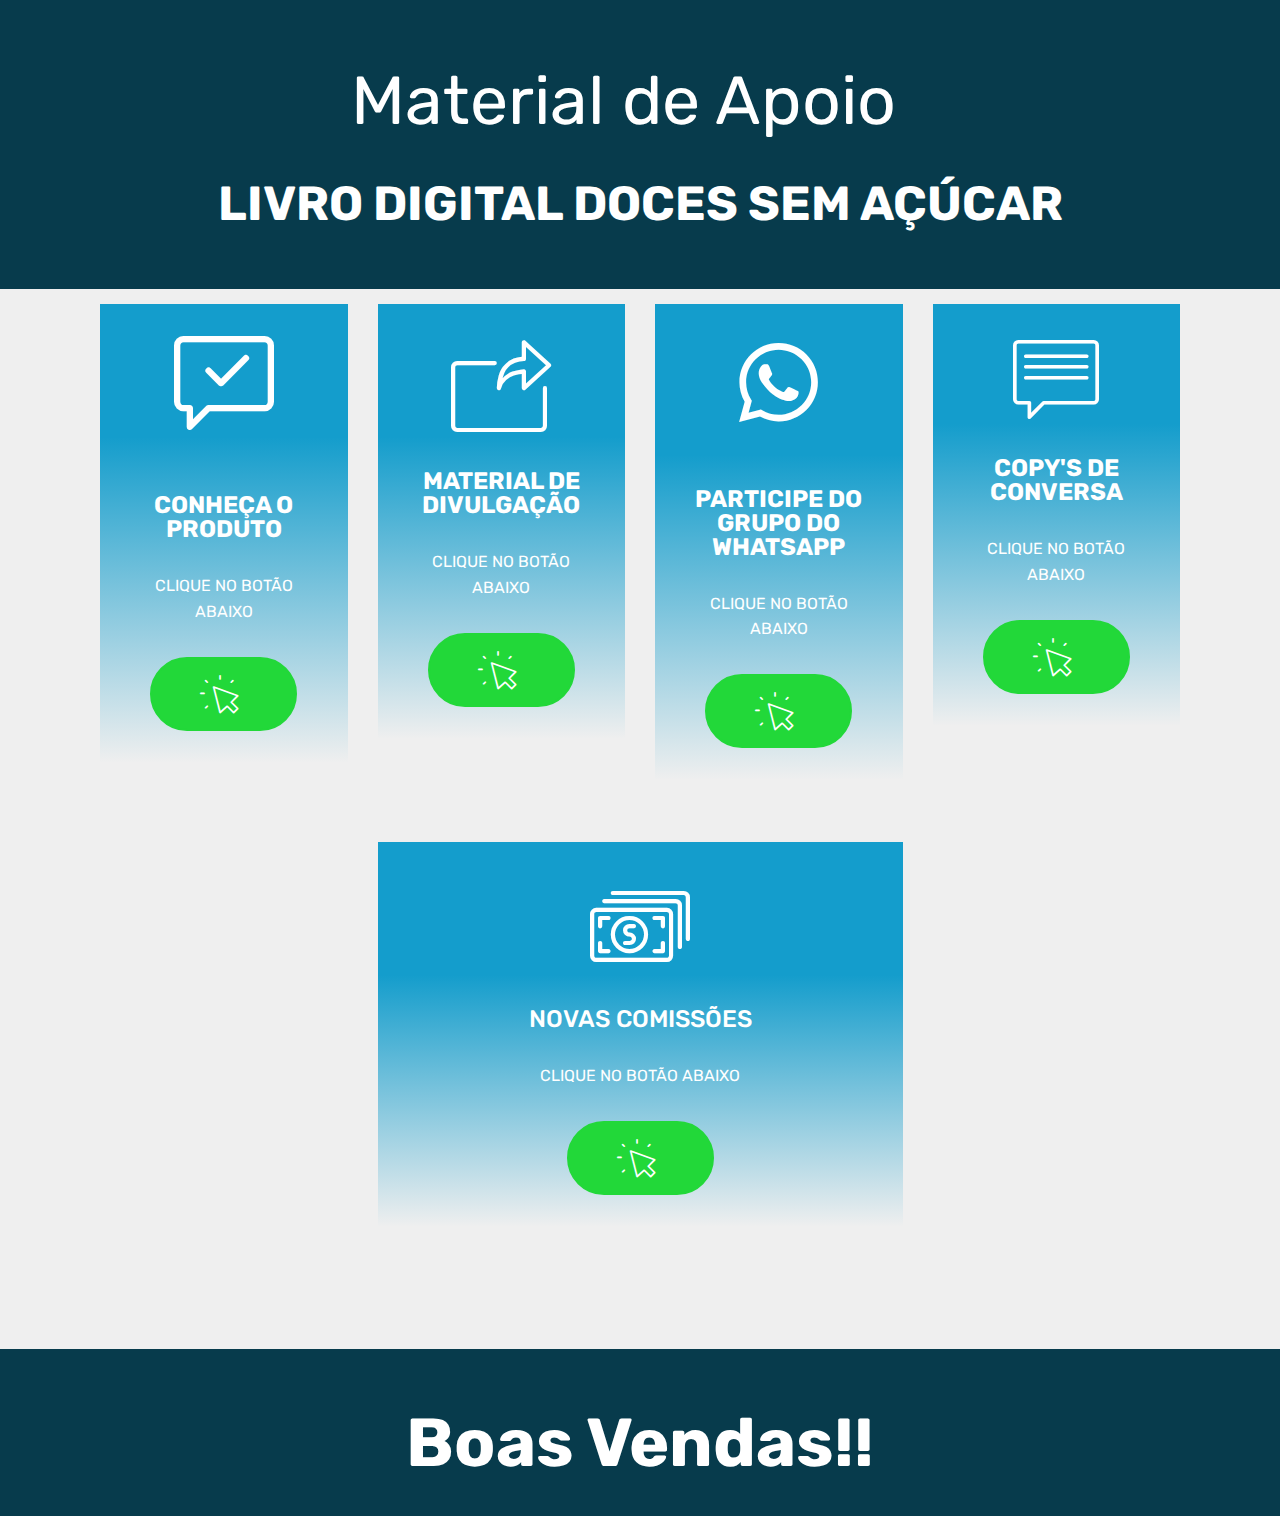
==== commit 255d8c07: "create github pages" ====
--- a/index.html
+++ b/index.html
@@ -43,7 +43,7 @@
     
 </section>
 
-<section class="engine"><a href="https://mobirise.info/x">css templates</a></section><section class="features8 cid-rnnFSDnAe8" id="features8-l">
+<section class="engine"><a href="https://mobirise.info/f">easy web creator</a></section><section class="features8 cid-rnnFSDnAe8" id="features8-l">
 
     
 
@@ -94,7 +94,7 @@
                 <div class="card-box align-center">
                     <h4 class="card-title mbr-fonts-style display-5"><strong>COPY'S DE CONVERSA</strong></h4>
                     <p class="mbr-text mbr-fonts-style display-7">
-                       CLIQUE NO BOTÃO ABIAXO</p>
+                       CLIQUE NO BOTÃO ABAIXO</p>
                     <div class="mbr-section-btn text-center"><a href="page1.html" class="btn btn-primary display-5" target="_blank"><span class="mbri-cursor-click mbr-iconfont mbr-iconfont-btn"></span></a></div>
                 </div>
             </div>
